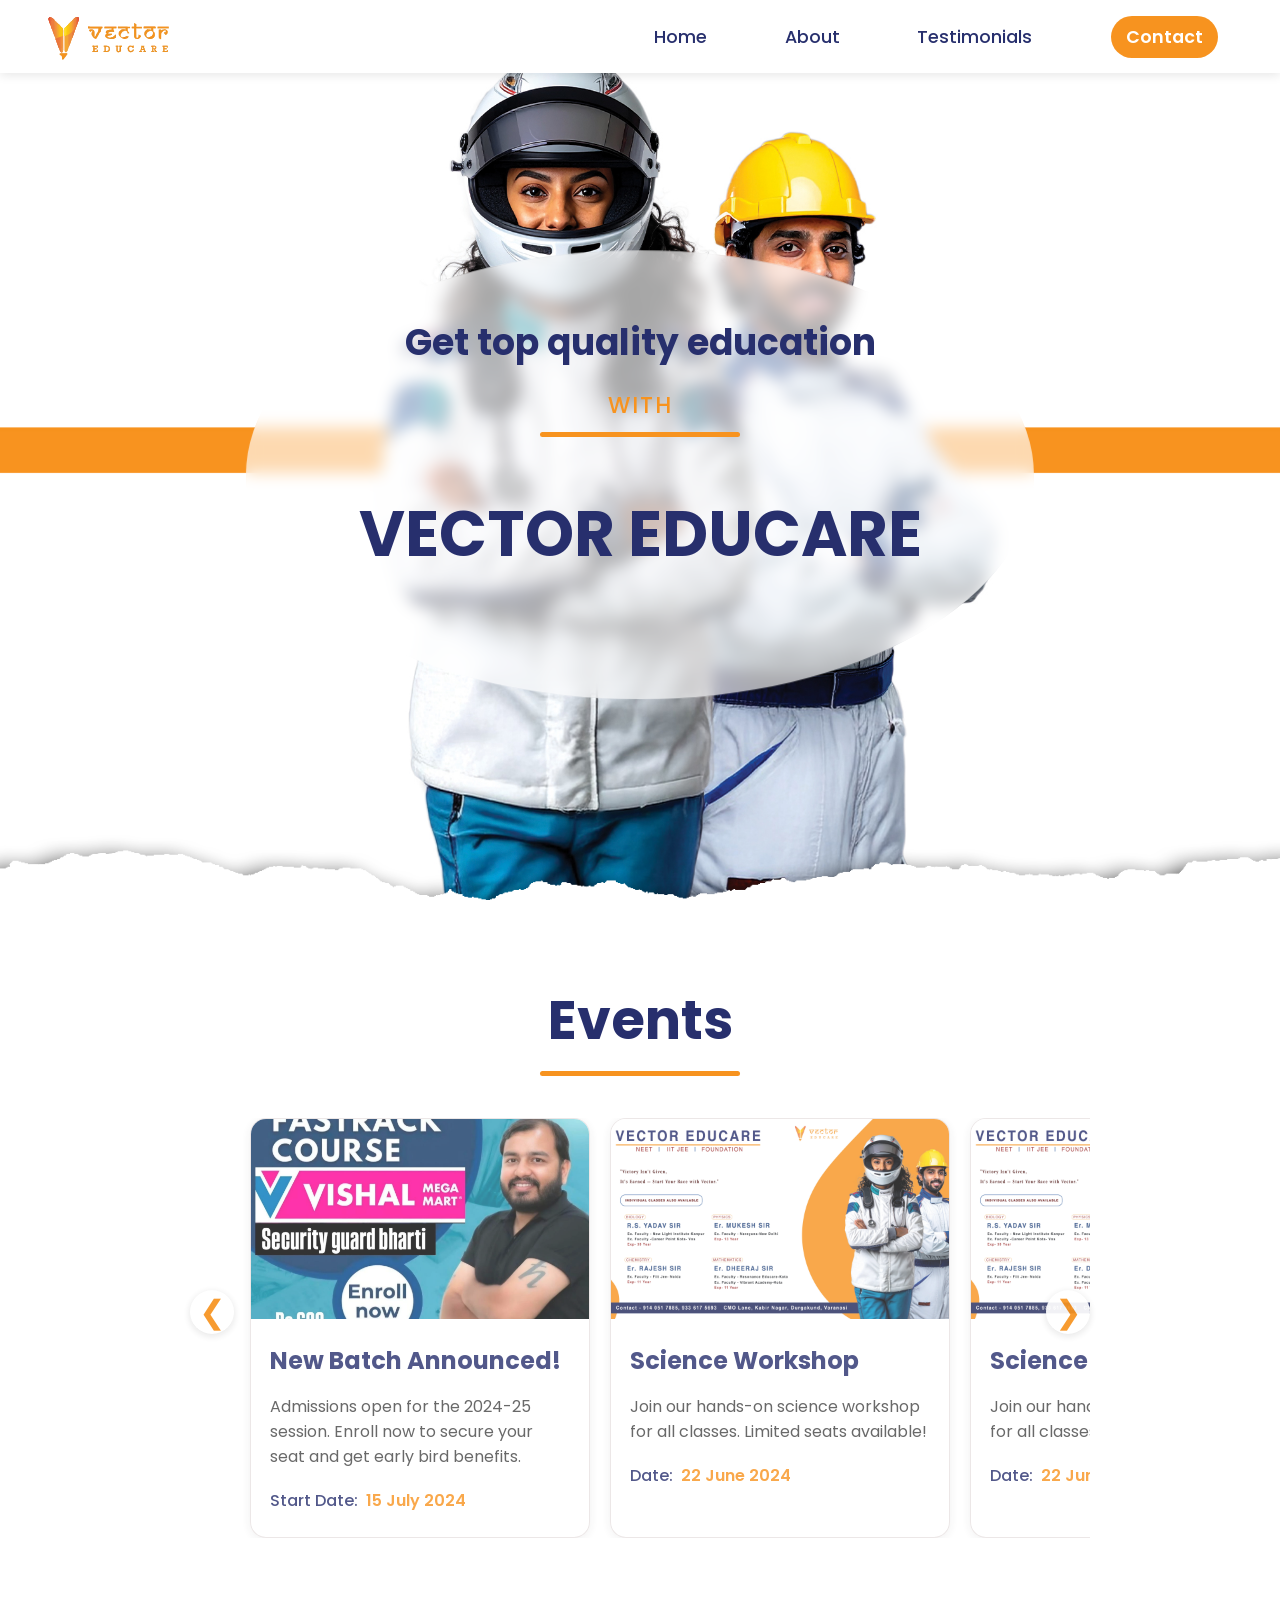
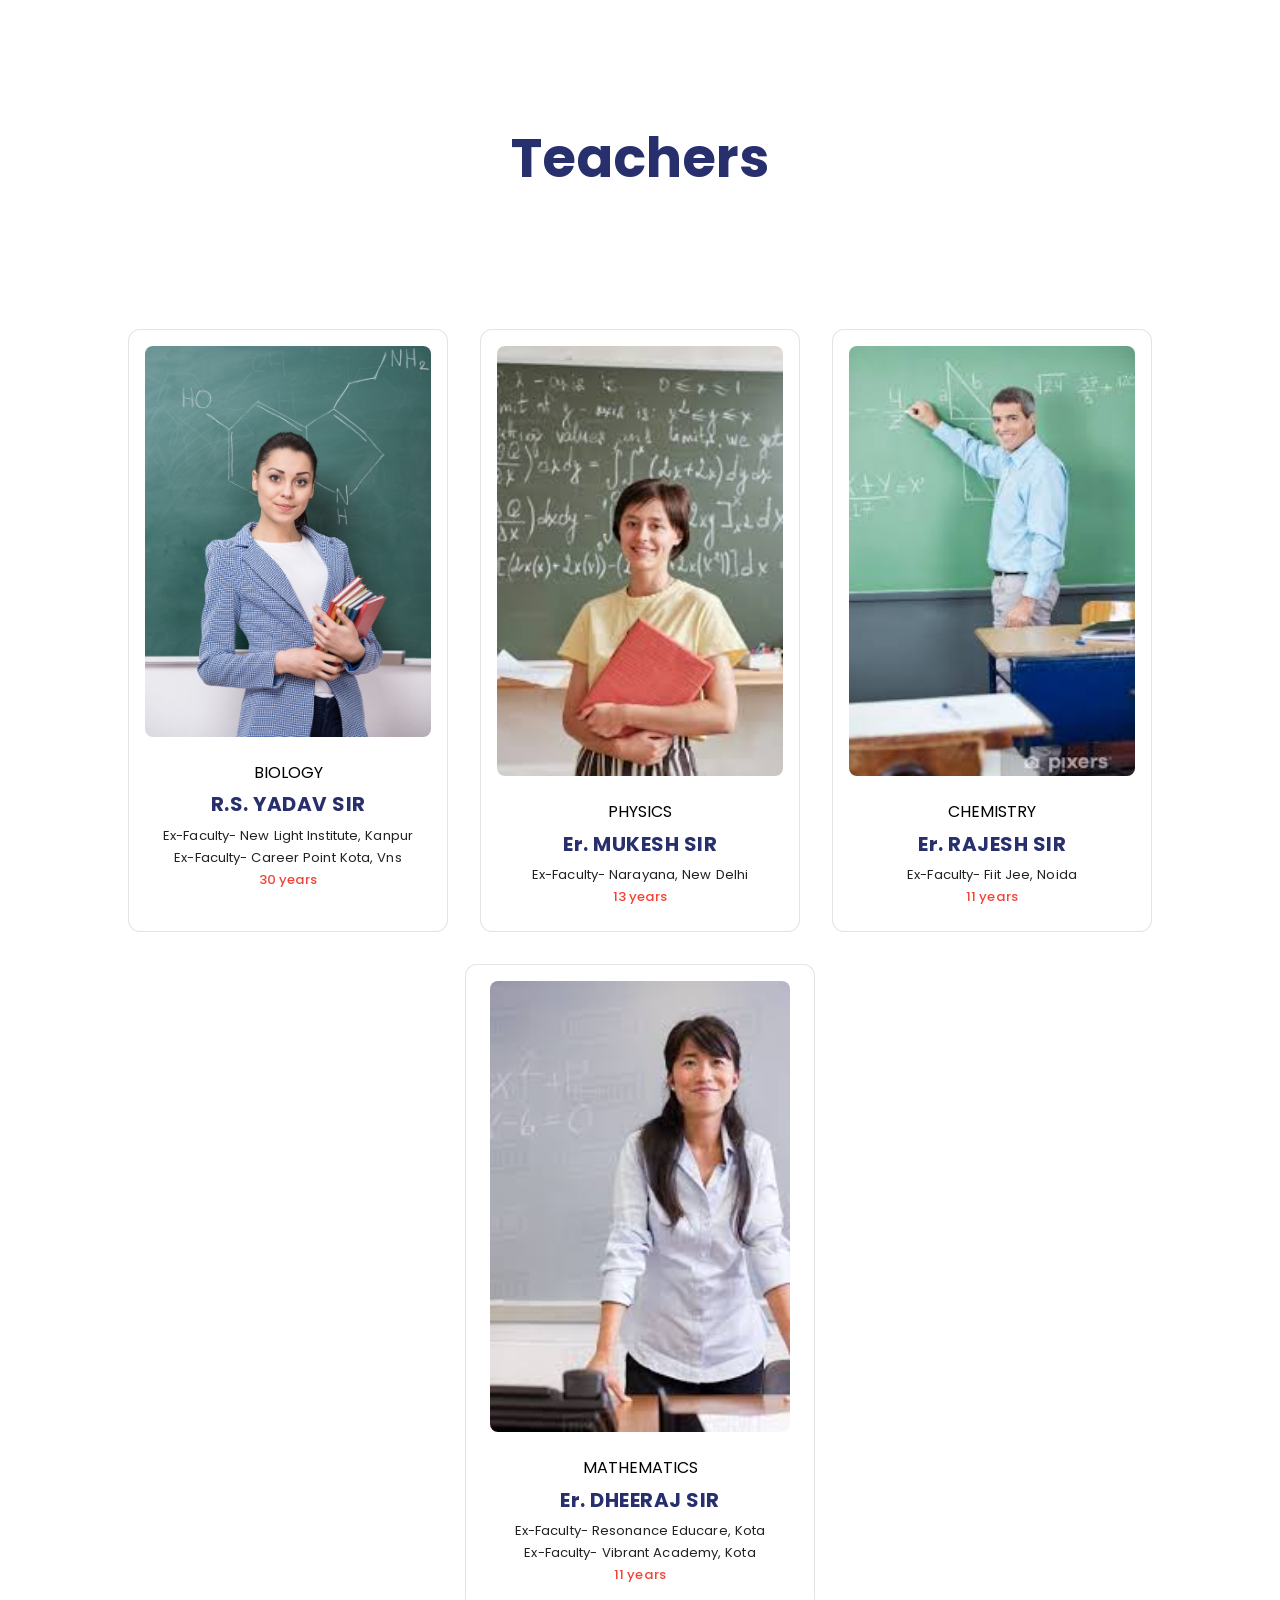
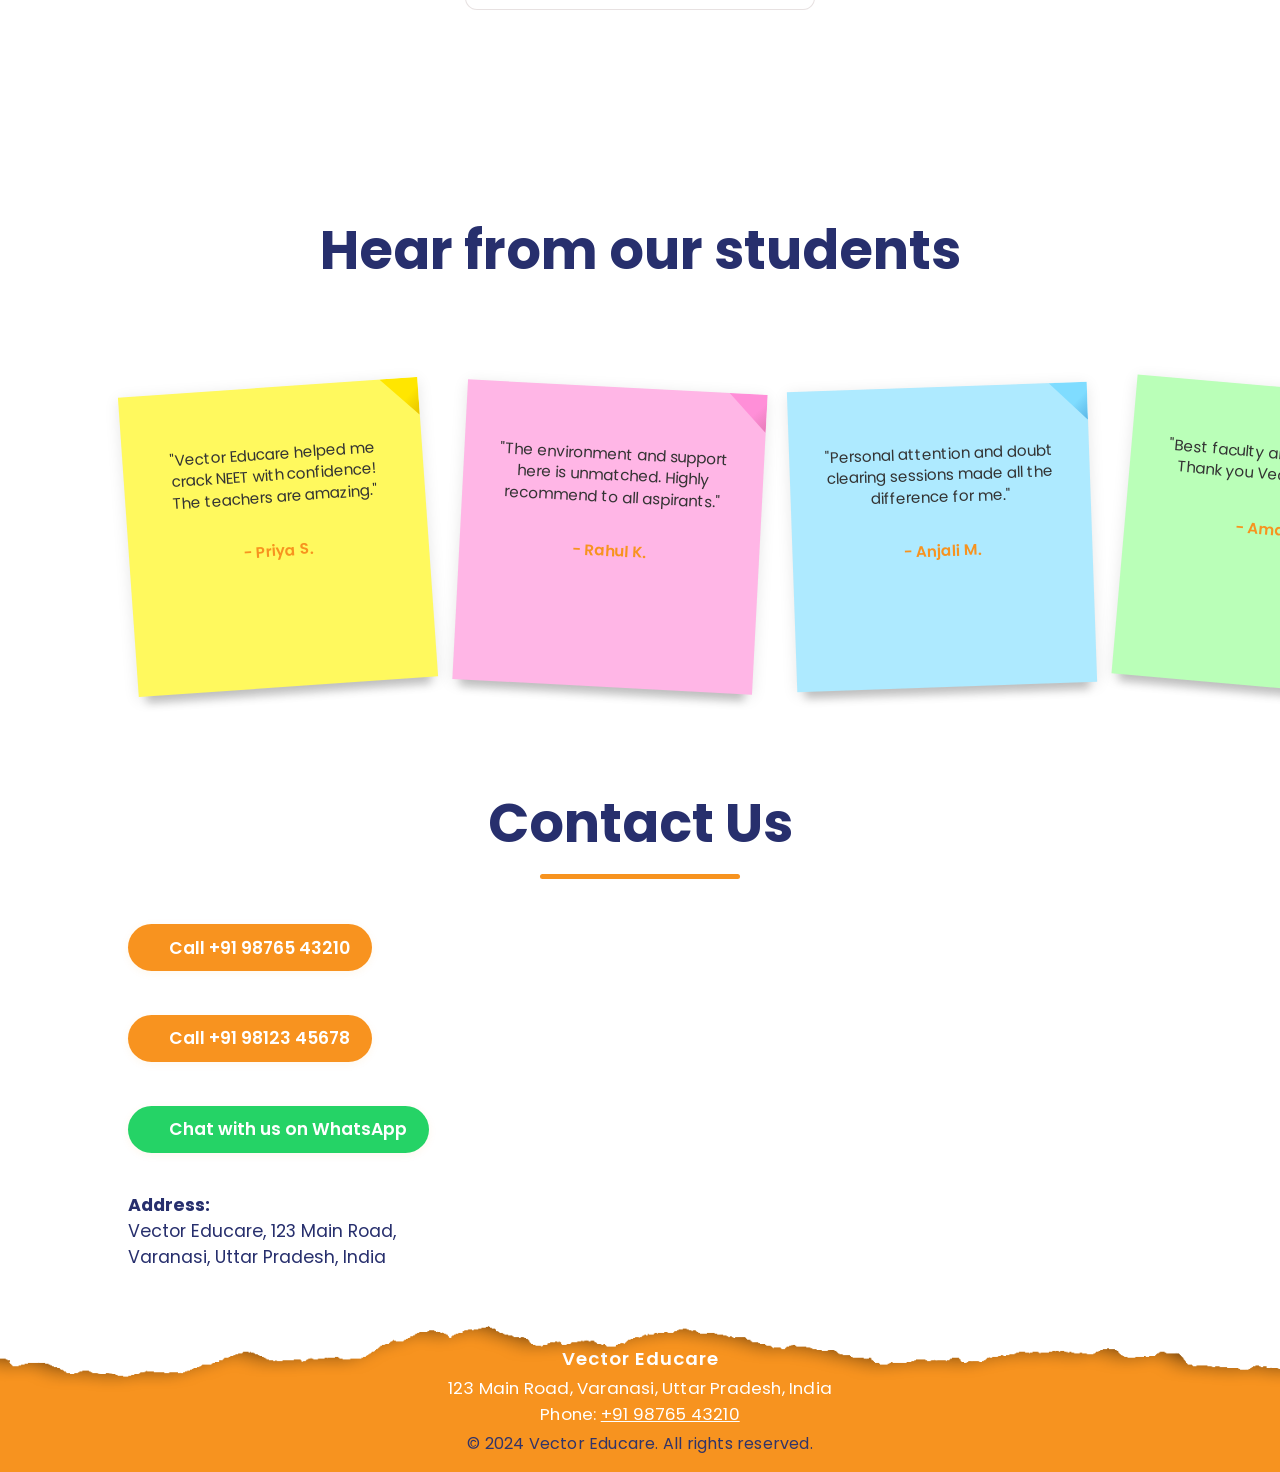
==== index.html @ d3696559 "fix: add more scrolling" ====
<!DOCTYPE html>
<html lang="en">
<head>
    <meta charset="UTF-8">
    <meta name="viewport" content="width=device-width, initial-scale=1.0">
    <title>Vector Educare</title>
    <link rel="stylesheet" href="./style.css">
    <link rel="preconnect" href="https://fonts.googleapis.com">
    <link rel="preconnect" href="https://fonts.gstatic.com" crossorigin>
    <link href="https://fonts.googleapis.com/css2?family=Poppins:ital,wght@0,100;0,200;0,300;0,400;0,500;0,600;0,700;0,800;0,900;1,100;1,200;1,300;1,400;1,500;1,600;1,700;1,800;1,900&display=swap" rel="stylesheet">
    <script src="https://kit.fontawesome.com/96ca097f35.js" crossorigin="anonymous"></script>
    <link rel="stylesheet" href="https://fonts.googleapis.com/css2?family=Material+Symbols+Outlined:opsz,wght,FILL,GRAD@20..48,100..700,0..1,-50..200&icon_names=arrow_forward" />

</head>
<body>
    <nav class="navbar">
        <img src="images/logo_trans.svg" alt="Logo" class="logo"/>
        <ul class="nav-links">
            <li ><a href="#">Home</a></li>
            <li><a href="#about">About</a></li>
            <li><a href="#testimonials">Testimonials</a></li>
            <li><a href="#contact" class="ctn">Contact</a></li>
        </ul>
        <div class="menu-btn"><i class="fa-solid fa-bars"></i></div> 
    </nav>


    <header>
        <!-- <div class="header-bg-shape"></div> -->
        <div class="header-content">
            <h2 class="header-animate header-animate-1">Get top quality education</h2>
            <div class="header-animate header-animate-2 header-with-text" style="opacity:0;">with</div>
            <div class="line line-animate header-animate-line"></div>
            <h1 class="header-animate header-animate-3">VECTOR EDUCARE</h1>
            <a href="#contact" class="ctn header-animate header-animate-4">Contact Us</a>
        </div>  
    </header>

    <!-- Events -->
    <section id="events" class="event-animate">
        <div class="title">
            <h1>Events</h1>
            <div class="line line-animate"></div>
        </div>
        <div class="events-horizontal-scroll">
            <button class="carousel-btn prev" aria-label="Previous Event">&#10094;</button>
            <div class="events-scroll-track" tabindex="0">
                <!-- Add as many .event-card as needed -->
                <div class="event-card">
                    <img src="images/event1.jpeg" alt="New Batch Event">
                    <div class="event-info">
                        <h2>New Batch Announced!</h2>
                        <p>Admissions open for the 2024-25 session. Enroll now to secure your seat and get early bird benefits.</p>
                        <div class="event-date">
                            <span class="event-date-label">Start Date:</span>
                            <span class="event-date-value">15 July 2024</span>
                        </div>
                    </div>
                </div>
                <div class="event-card">
                    <img src="images/background.jpg" alt="Workshop Event">
                    <div class="event-info">
                        <h2>Science Workshop</h2>
                        <p>Join our hands-on science workshop for all classes. Limited seats available!</p>
                        <div class="event-date">
                            <span class="event-date-label">Date:</span>
                            <span class="event-date-value">22 June 2024</span>
                        </div>
                    </div>
                </div>
                <div class="event-card">
                    <img src="images/background.jpg" alt="Workshop Event">
                    <div class="event-info">
                        <h2>Science Workshop</h2>
                        <p>Join our hands-on science workshop for all classes. Limited seats available!</p>
                        <div class="event-date">
                            <span class="event-date-label">Date:</span>
                            <span class="event-date-value">22 June 2024</span>
                        </div>
                    </div>
                </div>
                
                <!-- Add more event-card divs here as needed -->
            </div>
            <button class="carousel-btn next" aria-label="Next Event">&#10095;</button>
        </div>
    </section>

    <!-- Teachers -->
    <section id="about">
        <div class="title">
            <h1>Teachers</h1>
            <div class="line line-animate"></div>
        </div>
        <div class="teachers-wrapper">
            <div class="teachers-grid">
                <div class="teacher-card">
                    <img src="images/1.jpg" alt="Teacher 1">
                    <span class="teacher-subject">BIOLOGY</span>
                    <p>R.S. YADAV SIR</p>
                    <div class="teacher-details">
                        <span class="teacher-faculty">Ex-Faculty- New Light Institute, Kanpur</span>
                        <span class="teacher-faculty">Ex-Faculty- Career Point Kota, Vns</span>
                        <span class="teacher-exp">30 years</span>
                    </div>
                </div>
                <div class="teacher-card">
                    <img src="images/2.jpg" alt="Teacher 2">
                    <span class="teacher-subject">PHYSICS</span>
                    <p>Er. MUKESH SIR</p>
                    <div class="teacher-details">
                        <span class="teacher-faculty">Ex-Faculty- Narayana, New Delhi</span>
                        <span class="teacher-exp">13 years</span>
                    </div>
                </div>
                <div class="teacher-card">
                    <img src="images/3.jpg" alt="Teacher 3">
                    <span class="teacher-subject">CHEMISTRY</span>
                    <p>Er. RAJESH SIR</p>
                    <div class="teacher-details">
                        <span class="teacher-faculty">Ex-Faculty- Fiit Jee, Noida</span>
                        <span class="teacher-exp">11 years</span>
                    </div>
                </div>
                <div class="teacher-card">
                    <img src="images/4.jpg" alt="Teacher 4">
                    <span class="teacher-subject">MATHEMATICS</span>
                    <p>Er. DHEERAJ SIR</p>
                    <div class="teacher-details">
                        <span class="teacher-faculty">Ex-Faculty- Resonance Educare, Kota</span>
                        <span class="teacher-faculty">Ex-Faculty- Vibrant Academy, Kota</span>
                        <span class="teacher-exp">11 years</span>
                    </div>
                </div>
            </div>
        </div>
    </section>

    <!-- Testimonials -->
    <section id="testimonials">
        <div class="title">
            <h1>Hear from our students</h1>
            <div class="line line-animate"></div>
        </div>
        <div class="testimonials-grid">
            <div class="sticky-note sticky-yellow" style="transform: rotate(-4deg);">
                <div class="fold-corner"></div>
                <p>"Vector Educare helped me crack NEET with confidence! The teachers are amazing."</p>
                <span class="student-name">- Priya S.</span>
            </div>
            <div class="sticky-note sticky-pink" style="transform: rotate(3deg);">
                <div class="fold-corner"></div>
                <p>"The environment and support here is unmatched. Highly recommend to all aspirants."</p>
                <span class="student-name">- Rahul K.</span>
            </div>
            <div class="sticky-note sticky-blue" style="transform: rotate(-2deg);">
                <div class="fold-corner"></div>
                <p>"Personal attention and doubt clearing sessions made all the difference for me."</p>
                <span class="student-name">- Anjali M.</span>
            </div>
            <div class="sticky-note sticky-green" style="transform: rotate(5deg);">
                <div class="fold-corner"></div>
                <p>"Best faculty and best results. Thank you Vector Educare!"</p>
                <span class="student-name">- Aman T.</span>
            </div>
        </div>
    </section>

    <!-- Contact Section -->
    <section id="contact" style="margin-bottom: 0;">
        <div class="title">
            <h1>Contact Us</h1>
            <div class="line"></div>
        </div>
        <div class="contact-container">
            <div class="contact-info">
                <div class="contact-item">
                    <a href="tel:+919876543210" class="contact-phone-btn">
                        <i class="fa fa-phone"></i> Call +91 98765 43210
                    </a>
                </div>
                <div class="contact-item">
                    <a href="tel:+919812345678" class="contact-phone-btn">
                        <i class="fa fa-phone"></i> Call +91 98123 45678
                    </a>
                </div>
                <div class="contact-item">
                    <a href="whatsapp://send?phone=919876543210&text=Hello%20Vector%20Educare%2C%20I%20would%20like%20to%20know%20more%20about%20your%20courses." 
                       class="contact-whatsapp-btn"
                       target="_blank" rel="noopener">
                        <i class="fa fa-whatsapp"></i> Chat with us on WhatsApp
                    </a>
                </div>
                <div class="contact-item">
                    <strong>Address:</strong>
                    <div>Vector Educare, 123 Main Road, Varanasi, Uttar Pradesh, India</div>
                </div>
            </div>
            <div class="contact-map">
                <iframe
                    src="https://www.google.com/maps/embed?pb=!1m14!1m8!1m3!1d57720.14176564191!2d82.9976842!3d25.2871021!3m2!1i1024!2i768!4f13.1!3m3!1m2!1s0x398e313c8a8fd8c9%3A0x2dc0d53cc2713b1c!2sVector%20Educare%20IIT%20JEE%2FNEET%20Coaching%20Varanasi!5e0!3m2!1sen!2sin!4v1747992335409!5m2!1sen!2sin"
                    width="100%" height="340" style="border:0; border-radius:12px;" allowfullscreen="" loading="lazy" referrerpolicy="no-referrer-when-downgrade">
                </iframe>
            </div>
        </div>
    </section>

    <button id="scroll-down-btn" class="scroll-down-btn">
        <span class="arrow">&#8595;</span>
    </button>

    <footer class="footer">
        <div class="footer-inner">
            <div class="footer-title">Vector Educare</div>
            <div>
                123 Main Road, Varanasi, Uttar Pradesh, India<br>
                Phone: <a href="tel:+919876543210" style="color:#fff;text-decoration:underline;">+91 98765 43210</a>
            </div>
            <div class="footer-copy">
                &copy; 2024 Vector Educare. All rights reserved.
            </div>
        </div>
    </footer>

    <!-- Event Detail Modal -->
    <div id="event-modal" class="event-modal">
        <div class="event-modal-content">
            <button class="event-modal-close" aria-label="Close">&times;</button>
            <div class="event-modal-image-container">
                <img id="event-modal-image" src="" alt="Event Image" />
            </div>
            <div class="event-modal-info">
                <h2 id="event-modal-title"></h2>
                <p id="event-modal-desc"></p>
                <div class="event-date">
                    <span class="event-date-label" id="event-modal-date-label"></span>
                    <span class="event-date-value" id="event-modal-date-value"></span>
                </div>
            </div>
        </div>
    </div>

    <script>

        const menuBtn = document.querySelector('.menu-btn');
        const navlinks = document.querySelector('.nav-links');
        const logo = document.querySelector('.logo');
        const body = document.body;
        const navLinkElements = document.querySelectorAll('.nav-links a');

        // Add click handlers for all nav links
        navLinkElements.forEach(link => {
            link.addEventListener('click', () => {
                if (window.innerWidth <= 850) {  // Only on mobile view
                    navlinks.classList.remove('mobile-menu');
                    body.classList.remove('no-scroll');
                    logo.style.filter = 'none';
                }
            });
        });

        menuBtn.addEventListener('click', ()=> {
            navlinks.classList.toggle('mobile-menu');
            body.classList.toggle('no-scroll');
            if (navlinks.classList.contains('mobile-menu')) {
                logo.style.filter = 'brightness(0) saturate(100%) invert(100%)';
            } else {
                logo.style.filter = 'none';
            }
        })

        // Animation for Events section
        const eventSection = document.querySelector('.event-animate');
        const observer = new IntersectionObserver(
            (entries) => {
                entries.forEach(entry => {
                    if (entry.isIntersecting) {
                        eventSection.classList.add('show');
                    }
                });
            },
            { threshold: 0.2 }
        );
        if(eventSection) observer.observe(eventSection);

        // Header animation sequence with shape animation
        window.addEventListener('DOMContentLoaded', () => {
            const h2 = document.querySelector('.header-animate-1');
            const withText = document.querySelector('.header-animate-2');
            const line = document.querySelector('.header-animate-line');
            const h1 = document.querySelector('.header-animate-3');
            const btn = document.querySelector('.header-animate-4');
            const scrollBtn = document.getElementById('scroll-down-btn');
            const shape = document.querySelector('.header-bg-shape');

            setTimeout(() => {
                h2.classList.add('show');
            }, 400);  // Start text animation after circle begins

            // Animate shape after h2 appears
            setTimeout(() => {
                if (shape) shape.classList.add('animated');
            }, 400);
            setTimeout(() => {
                line.classList.add('show');
            }, 600);
            setTimeout(() => {
                withText.style.opacity = 1;
                withText.classList.add('show');
            }, 900);
            setTimeout(() => {
                h1.classList.add('show');
            }, 1500);
            setTimeout(() => {
                btn.classList.add('show');
            }, 2000);
            setTimeout(() => {
                if (scrollBtn) {
                    scrollBtn.classList.add('show');
                }
            }, 2700);
        });

        // Hide scroll button on manual scroll
        window.addEventListener('scroll', () => {
            const scrollBtn = document.getElementById('scroll-down-btn');
            if (scrollBtn && scrollBtn.classList.contains('show')) {
                // Hide if user scrolls more than 80px from top
                if (window.scrollY > 80) {
                    scrollBtn.classList.remove('show');
                    setTimeout(() => {
                        scrollBtn.style.display = 'none';
                    }, 500);
                }
            }
        });

        // Animate all .line-animate elements when they enter viewport (except header, which is handled above)
        const lines = document.querySelectorAll('.line-animate:not(.header-animate-line)');
        const lineObserver = new IntersectionObserver(
            (entries) => {
                entries.forEach(entry => {
                    if (entry.isIntersecting) {
                        entry.target.classList.add('show');
                    }
                });
            },
            { threshold: 0.3 }
        );
        lines.forEach(line => lineObserver.observe(line));

        // Scroll down button logic
        const scrollBtn = document.getElementById('scroll-down-btn');
        if (scrollBtn) {
            scrollBtn.addEventListener('click', function() {
                scrollBtn.classList.add('fade-out');
                setTimeout(() => {
                    // Scroll to the top of the Events section, minus a larger offset for spacing
                    const nextSection = document.querySelector('section');
                    if (nextSection) {
                        const y = nextSection.getBoundingClientRect().top + window.scrollY - 180; // was 100, now 180px offset
                        window.scrollTo({ top: y, behavior: 'smooth' });
                    }
                }, 150);
                setTimeout(() => {
                    scrollBtn.style.display = 'none';
                }, 700);
            });
        }

        // Mobile-friendly horizontal scrollable events carousel
        (function() {
            const track = document.querySelector('.events-scroll-track');
            const cards = Array.from(track.querySelectorAll('.event-card'));
            const prevBtn = document.querySelector('.carousel-btn.prev');
            const nextBtn = document.querySelector('.carousel-btn.next');
            let current = 0;

            function scrollToCard(idx) {
                if (!cards[idx]) return;
                cards[idx].scrollIntoView({ behavior: 'smooth', inline: 'center', block: 'nearest' });
            }

            function goto(idx) {
                current = Math.max(0, Math.min(cards.length - 1, idx));
                scrollToCard(current);
            }

            if (prevBtn && nextBtn && cards.length > 0) {
                prevBtn.addEventListener('click', () => goto(current - 1));
                nextBtn.addEventListener('click', () => goto(current + 1));
                // Touch/drag support (native scroll works on mobile)
                // Keyboard support
                track.addEventListener('keydown', e => {
                    if (e.key === 'ArrowLeft') goto(current - 1);
                    if (e.key === 'ArrowRight') goto(current + 1);
                });
            }

            // Update current index on manual scroll (for button sync)
            track.addEventListener('scroll', () => {
                let minDist = Infinity, idx = 0;
                cards.forEach((card, i) => {
                    const rect = card.getBoundingClientRect();
                    const center = rect.left + rect.width / 2;
                    const viewportCenter = window.innerWidth / 2;
                    const dist = Math.abs(center - viewportCenter);
                    if (dist < minDist) {
                        minDist = dist;
                        idx = i;
                    }
                });
                current = idx;
            });
        })();

        // Event Card Modal Popup with Image Zoom/Pan
        (function() {
            const modal = document.getElementById('event-modal');
            const modalImg = document.getElementById('event-modal-image');
            const modalTitle = document.getElementById('event-modal-title');
            const modalDesc = document.getElementById('event-modal-desc');
            const modalDateLabel = document.getElementById('event-modal-date-label');
            const modalDateValue = document.getElementById('event-modal-date-value');
            const closeBtn = document.querySelector('.event-modal-close');
            const cards = document.querySelectorAll('.event-card');

            // Open modal on card click
            cards.forEach(card => {
                card.addEventListener('click', function() {
                    const img = card.querySelector('img');
                    const title = card.querySelector('.event-info h2');
                    const desc = card.querySelector('.event-info p');
                    const dateLabel = card.querySelector('.event-date-label');
                    const dateValue = card.querySelector('.event-date-value');
                    modalImg.src = img.src;
                    modalImg.alt = img.alt;
                    modalTitle.textContent = title ? title.textContent : '';
                    modalDesc.textContent = desc ? desc.textContent : '';
                    modalDateLabel.textContent = dateLabel ? dateLabel.textContent : '';
                    modalDateValue.textContent = dateValue ? dateValue.textContent : '';
                    modal.classList.add('show');
                    document.body.classList.add('modal-open');
                    resetZoom();
                });
            });

            // Close modal
            function closeModal() {
                modal.classList.remove('show');
                document.body.classList.remove('modal-open');
            }
            closeBtn.addEventListener('click', closeModal);
            modal.addEventListener('click', e => {
                if (e.target === modal) closeModal();
            });
            document.addEventListener('keydown', e => {
                if (modal.classList.contains('show') && (e.key === 'Escape' || e.key === 'Esc')) closeModal();
            });

            // Image zoom/pan logic
            let scale = 1, originX = 0, originY = 0, startX = 0, startY = 0, isPanning = false;
            let pinchStartDist = null, pinchStartScale = 1, pinchStartOrigin = null;

            function getTouchDist(e) {
                const [t1, t2] = e.touches;
                const dx = t2.clientX - t1.clientX;
                const dy = t2.clientY - t1.clientY;
                return Math.sqrt(dx * dx + dy * dy);
            }
            function getTouchMid(e) {
                const [t1, t2] = e.touches;
                return {
                    x: (t1.clientX + t2.clientX) / 2,
                    y: (t1.clientY + t2.clientY) / 2
                };
            }

            function resetZoom() {
                scale = 1; originX = 0; originY = 0;
                modalImg.style.transform = '';
            }
            modalImg.addEventListener('wheel', function(e) {
                e.preventDefault();
                const delta = e.deltaY < 0 ? 0.15 : -0.15;
                scale = Math.min(Math.max(1, scale + delta), 4);
                modalImg.style.transform = `scale(${scale}) translate(${originX}px,${originY}px)`;
            }, { passive: false });

            modalImg.addEventListener('mousedown', function(e) {
                if (scale === 1) return;
                isPanning = true;
                startX = e.clientX - originX;
                startY = e.clientY - originY;
                modalImg.style.cursor = 'grabbing';
            });
            window.addEventListener('mousemove', function(e) {
                if (!isPanning) return;
                originX = e.clientX - startX;
                originY = e.clientY - startY;
                modalImg.style.transform = `scale(${scale}) translate(${originX}px,${originY}px)`;
            });
            window.addEventListener('mouseup', function() {
                isPanning = false;
                modalImg.style.cursor = '';
            });

            // Touch support for pan and pinch-zoom
            let lastTouch = null;
            modalImg.addEventListener('touchstart', function(e) {
                if (e.touches.length === 2) {
                    pinchStartDist = getTouchDist(e);
                    pinchStartScale = scale;
                    pinchStartOrigin = getTouchMid(e);
                } else if (e.touches.length === 1 && scale > 1) {
                    lastTouch = e.touches[0];
                }
            }, { passive: false });

            modalImg.addEventListener('touchmove', function(e) {
                if (e.touches.length === 2) {
                    e.preventDefault();
                    const dist = getTouchDist(e);
                    let newScale = Math.min(Math.max(1, pinchStartScale * (dist / pinchStartDist)), 4);
                    // Optional: zoom towards pinch center
                    scale = newScale;
                    modalImg.style.transform = `scale(${scale}) translate(${originX}px,${originY}px)`;
                } else if (e.touches.length === 1 && lastTouch && scale > 1) {
                    e.preventDefault();
                    const touch = e.touches[0];
                    originX += touch.clientX - lastTouch.clientX;
                    originY += touch.clientY - lastTouch.clientY;
                    modalImg.style.transform = `scale(${scale}) translate(${originX}px,${originY}px)`;
                    lastTouch = touch;
                }
            }, { passive: false });

            modalImg.addEventListener('touchend', function(e) {
                if (e.touches.length === 0) {
                    lastTouch = null;
                    pinchStartDist = null;
                    pinchStartOrigin = null;
                }
                // Double tap to reset zoom
                if (e.touches.length === 0 && e.changedTouches.length === 1) {
                    if (modalImg._lastTap && Date.now() - modalImg._lastTap < 350) {
                        resetZoom();
                    }
                    modalImg._lastTap = Date.now();
                }
            });

            // Double click/double tap to reset zoom
            modalImg.addEventListener('dblclick', resetZoom);
        })();

    </script>

    
</body>
</html>
---- style.css ----
*{
    margin: 0;
    padding: 0;
    box-sizing: border-box;
    font-family: Poppins;
    
}

header {
    width: 100vw;
    height: 100vh;
    position: relative;
    padding-top: 200px;
    display: flex;
    align-items: center;
    justify-content: center;
    overflow: hidden;
}

/* Background image container */
header::before {
    content: '';
    position: absolute;
    top: 0;
    left: 0;
    width: 100%;
    height: 100%;
    background-image: url('/images/bg-mid.jpg');
    background-position: bottom;
    background-size: cover;
    z-index: 0;
    /* Add orange hue overlay */
    /* box-shadow: inset 0 0 0 2000px rgba(247, 147, 31, 50%); */
}

/* Second background image that overlaps */
header::after {
    content: '';
    position: absolute;
    bottom: -1px; /* Ensure no gap */
    left: 0;
    width: 100%;
    height: 8vh; /* Adjust this value to control overlap height */
    background-image: url('/images/overlay-bottom.png');
    background-position: top;
    background-size: cover;
    z-index: 1;
}

.header-content {
    margin-bottom: 150px;
    color: #272f6d;
    text-align: center;
    position: relative;
    z-index: 2;
    /* Remove previous background styles */
    background: none;
    box-shadow: none;
    backdrop-filter: none;
}

/* Add animated circle behind header content */
.header-content::before {
    content: '';
    position: absolute;
    top: 50%;
    left: 50%;
    width: 0;
    height: 0;
    transform: translate(-50%, -50%);
    background: rgba(255, 255, 255, 0.65);
    border-radius: 50%;
    backdrop-filter: blur(8px);
    z-index: -1;
    animation: circleGrow 1.2s cubic-bezier(.4,0,.2,1) forwards;
    opacity: 0;
}

@keyframes circleGrow {
    0% {
        width: 0;
        height: 0;
        opacity: 0;
    }
    30% {
        opacity: 0.7;
    }
    100% {
        width: 140%;
        height: 140%;
        opacity: 1;
    }
}

.header-content h2 {
    font-size: 4vmin;
    font-family: Poppins;
}

.line {
    width: 200px;
    height: 5px;
    background: #f7931f;
    margin: 10px auto;
    border-radius: 5px;
}

.header-content h1 {
    font-size: 7vmin; /* Adjusted for better scaling */
    margin-top: 50px;
    margin-bottom: 30px;
    font-family: Poppins;
}

.ctn {
    padding: 8px 15px;
    background-color: #f7931f;
    color: white;
    border-radius: 50px;
    text-decoration: none;  /* Add this line */
}

/* .active {
    /* color: red; */
    /* text-decoration: underline; */
    /* font-weight: bold; 
} */

.navbar {
    position: fixed;
    top: 0;
    left: 0;
    display: flex;
    width: 100%;
    align-items: center;
    justify-content: space-between;
    padding: 0.1rem 2rem;  /* Reduced from 0.7rem */
    background-color: white;
    color: #272f6d;
    z-index: 1200;
    box-shadow: 0 2px 10px rgba(0,0,0,0.1);
}

.nav-links {
    list-style: none;
    padding: 0;
    margin: 0;
    display: flex !important;
    align-items: center;
}

.nav-links li {
    margin: 0 30px;

}
.logo {
  height: 70px;  /* Increased from 50px */
  width: auto;
  z-index: 1100;
  transition: filter 0.3s ease;
  margin-top: 0.2rem; /* Add slight top margin to adjust vertical position */
  margin-bottom: -0.2rem; /* Negative bottom margin to compensate */
}

/* Remove these rules as we're handling it in JS now */
/* .mobile-menu ~ .logo {
    filter: brightness(0) saturate(100%) invert(100%);
} */

.menu-btn {
    position: absolute;
    top: 50%;
    transform: translateY(-50%);
    right: 30px;
    width: 30px;
    cursor: pointer; 
    display: none;
    z-index: 1100;
    font-size: 24px;
    color: #f7931f;
    transition: color 0.3s ease;
}

.menu-btn.active,
.mobile-menu ~ .menu-btn {
    color: white;
}


/* mobile device */
@media only screen and (max-width:850px){
    .navbar{
        position: fixed;
        padding: 0.1rem 1rem;  /* Reduced horizontal padding */
        background: white;
        width: 100%;
        height: 65px;  /* Reduced height */
        display: flex;
        align-items: center;
        box-shadow: 0 2px 10px rgba(0,0,0,0.1);
    }
    
    .logo {
        position: absolute;
        left: 20px;  /* Reduced left padding */
        top: 50%;
        transform: translateY(-50%);
        height: 45px;  /* Smaller logo size for mobile */
    }
    
    .menu-btn {
        display: block;
        top: 50%;
        right: 20px;  /* Reduced right padding */
        transform: translateY(-50%);
    }
    
    .nav-links{
        flex-direction: column;
        width: 100%;
        height: 100vh;
        justify-content: center;
        background: #f8931f;
        margin-top: -100vh; /* Change from -1600px to -100vh */
        transition: all 0.5s ease;
        position: fixed; /* Add this */
        top: 0;
        left: 0;
        z-index: 1000; /* Add this */
        
    }
    .mobile-menu {
        margin-top: 0; /* Remove px unit */
    }
    .nav-links li {
        margin: 15px auto; /* Reduce margin between items */
        font-size: 1.2rem; /* Add font size for better visibility */
    }
}


/* Event section */
section {
    width: 80%;
    margin: 80px auto;
    scroll-snap-align: start;
}

.title {
    text-align: center;
    font-size: 4vmin;
    color: #272f6d;
}

.teachers-wrapper {
    width: 100vw;
    margin-left: calc(-50vw + 50%);
    background-image: url('/images/bg-image.jpg');
    background-size: cover;
    background-position: center;
    background-attachment: fixed;
    padding: 40px 10%;
    position: relative;
}

.teachers-grid {
    display: flex;
    flex-wrap: wrap;
    justify-content: center;
    gap: 2rem;
    margin: 0 auto;
    max-width: 1400px;
    position: relative;
    z-index: 2;
    background: transparent;
}

.teacher-card {
    flex: 1 1 260px;
    max-width: 350px;
    min-width: 220px;
    margin: 0;
    background: rgba(255, 255, 255, 0.8);
    backdrop-filter: blur(8px);
    border: 1px solid rgba(175, 157, 157, 0.3);
    padding: 1rem;
    text-align: center;
    width: 100%;
    transition: box-shadow 0.3s, filter 0.3s, border 0.3s;
    border-radius: 12px;
    
    /* border: 2px solid transparent; */
}

.teacher-card:hover {
    background: rgba(255, 255, 255, 0.95);
    box-shadow: 0 4px 20px rgba(0,0,0,0.12);
    /* border: 2px solid #f7931f; */
    /* No hue or overlay */
}

.teacher-card img {
    width: 100%;
    max-width: 300px; /* increased from 180px */
    height: auto;
    border-radius: 8px;
    margin-bottom: 1rem;
}

.teacher-card p {
    color: #272f6d;
    font-weight: 700;
    font-size: 1.25rem;
    margin-bottom: 0.4rem;
    margin-top: 0.3rem;
    letter-spacing: 0.5px;
}

.teacher-details {
    display: flex;
    flex-direction: column;
    align-items: center;
    gap: 2px;
    margin-bottom: 0.5rem;
}

.teacher-faculty {
    color: #222;
    font-size: 0.82rem;
    font-weight: 400;
    letter-spacing: 0.1px;
    margin-bottom: 0;
}

.teacher-exp {
    color: #f44336;
    font-size: 0.82rem;
    font-weight: 500;
    letter-spacing: 0.1px;
    margin-bottom: 0;
}

@media (max-width: 700px) {
    .teacher-subject {
        font-size: 0.75rem;
        padding: 2px 12px;
    }
    .teacher-card p {
        font-size: 1.05rem;
    }
    .teacher-faculty,
    .teacher-exp {
        font-size: 0.72rem;
    }
}

@media (max-width: 400px) {
    .teacher-subject {
        font-size: 0.7rem;
        padding: 2px 8px;
    }
    .teacher-card p {
        font-size: 0.95rem;
    }
    .teacher-faculty,
    .teacher-exp {
        font-size: 0.65rem;
    }
}

/* Show 2 columns on medium screens */
@media (min-width: 600px) {
    .teachers-grid {
        grid-template-columns: repeat(2, 1fr);
    }
}

/* Show 4 columns on large screens */
@media (min-width: 1000px) {
    .teachers-grid {
        grid-template-columns: repeat(4, 1fr);
    }
}

/* Events Section */
.events-grid {
    display: flex;
    flex-wrap: wrap;
    gap: 2rem;
    justify-content: center;
    align-items: flex-start;
    width: 100%;
}

.event-card {
    background: rgba(255, 255, 255, 0.95);
    backdrop-filter: blur(8px);
    border-radius: 16px;
    box-shadow: 0 2px 12px rgba(0,0,0,0.08);
    overflow: hidden;
    max-width: 400px;
    width: 100%;
    display: flex;
    flex-direction: column;
    transition: box-shadow 0.3s, transform 0.3s, border 0.3s;
    border: 1px solid rgba(175, 157, 157, 0.3); /* Match teacher card border */
}

.event-card:hover {
    box-shadow: 0 4px 20px rgba(0,0,0,0.12);
    /* transform: translateY(-6px) scale(1.02); */
}

.event-card img {
    width: 100%;
    height: 200px;
    object-fit: cover;
    display: block;
}

.event-info {
    padding: 1.5rem 1.2rem 1.2rem 1.2rem;
    display: flex;
    flex-direction: column;
    gap: 0.7rem;
}

.event-info h2 {
    color: #272f6d;
    font-size: 1.5rem;
    margin-bottom: 0.3rem;
}

.event-info p {
    color: #444;
    font-size: 1rem;
    margin-bottom: 0.5rem;
}

.event-date {
    display: flex;
    align-items: center;
    gap: 0.5rem;
    font-size: 1rem;
    color: #f8931f;
    font-weight: 600;
}

.event-date-label {
    color: #272f6d;
    font-weight: 500;
}

.event-animate {
    opacity: 0;
    transform: translateY(60px);
    transition: opacity 0.7s cubic-bezier(.4,0,.2,1), transform 0.7s cubic-bezier(.4,0,.2,1);
}

.event-animate.show {
    opacity: 1;
    transform: translateY(0);
}

.header-animate {
    opacity: 0;
    transform: translateY(40px);
    transition: opacity 0.7s cubic-bezier(.4,0,.2,1), transform 0.7s cubic-bezier(.4,0,.2,1); /* header animation speed */
}

.header-animate.show {
    opacity: 1;
    transform: translateY(0);
}

.header-animate-1 {
    opacity: 0;
    transform: translateY(40px) scale(0.95);
    transition: opacity 0.7s cubic-bezier(.4,0,.2,1), transform 0.7s cubic-bezier(.4,0,.2,1); /* header animation speed */
}

.header-animate-1.show {
    opacity: 1;
    transform: translateY(0) scale(1);
}

.header-animate-3 {
    opacity: 0;
    transform: translateY(-40px) scale(0.95); /* animate from above */
    transition: opacity 0.7s cubic-bezier(.4,0,.2,1), transform 0.7s cubic-bezier(.4,0,.2,1); /* header animation speed */
}

.header-animate-3.show {
    opacity: 1;
    transform: translateY(0) scale(1);
}

.header-with-text {
    font-size: 2.5vmin;
    color: #f7931f;
    margin: 18px 0 0 0;
    font-weight: 500;
    letter-spacing: 2px;
    transition: opacity 0.7s cubic-bezier(.4,0,.2,1);
    text-transform: uppercase;
    text-align: center;
}

/* Animated line (dot to line) */
.line-animate {
    width: 10px;
    height: 10px;
    background: #f7931f;
    margin: 10px auto;
    border-radius: 50%;
    opacity: 0;
    transition:
        width 0.7s cubic-bezier(.4,0,.2,1),
        height 0.7s cubic-bezier(.4,0,.2,1),
        border-radius 0.7s cubic-bezier(.4,0,.2,1),
        opacity 0.3s;
}

.line-animate.show {
    width: 200px;
    height: 5px;
    border-radius: 5px;
    opacity: 1;
}

.scroll-down-btn {
    position: fixed;
    left: 50%;
    bottom: 64px; /* was 48px, now a bit higher for more scroll */
    transform: translateX(-50%);
    background: #fff;
    border: none;
    outline: none;
    border-radius: 50%;
    box-shadow: 0 4px 24px 0 #f8931f80;
    width: 60px;
    height: 60px;
    cursor: pointer;
    z-index: 900; /* Changed from 1200 to be below nav menu */
    display: flex;
    align-items: center;
    justify-content: center;
    transition: box-shadow 0.3s, background 0.3s, opacity 0.5s;
    opacity: 1;
    animation: bounce 1.5s infinite;
    /* For intro animation */
    width: 16px;
    height: 16px;
    opacity: 0;
    pointer-events: none;
    background: #f8931f;
    box-shadow: 0 2px 8px 0 #f8931f40;
    transition:
        width 0.5s cubic-bezier(.4,0,.2,1),
        height 0.5s cubic-bezier(.4,0,.2,1),
        background 0.3s,
        box-shadow 0.3s,
        opacity 0.5s;
}

.scroll-down-btn.show {
    width: 60px;
    height: 60px;
    opacity: 1;
    pointer-events: auto;
    background: #fff;
    box-shadow: 0 4px 24px 0 #f8931f80;
}

.scroll-down-btn .arrow {
    font-size: 2rem;
    color: #f7931f;
    transition: transform 0.2s, opacity 0.3s;
    opacity: 0;
}

.scroll-down-btn.show .arrow {
    opacity: 1;
}

.scroll-down-btn:hover {
    background: #f8931f;
    box-shadow: 0 8px 32px 0 #f8931f;
}

.scroll-down-btn:hover .arrow {
    color: #fff;
    transform: translateY(4px) scale(1.2);
}

@keyframes bounce {
    0%, 100% { transform: translateX(-50%) translateY(0); }
    50% { transform: translateX(-50%) translateY(-12px); }
}

.scroll-down-btn.fade-out {
    opacity: 0;
    pointer-events: none;
    transition: opacity 0.5s;
}

@media (max-width: 700px) {
    .events-grid {
        flex-direction: column;
        gap: 1.5rem;
        align-items: center; /* ensure cards are centered on small screens */
    }
    .event-card img {
        height: 160px;
    }
}

/* Horizontal Events Carousel - Mobile Friendly */
.events-horizontal-scroll {
    position: relative;
    width: 100%;
    max-width: 900px;
    margin: 0 auto 40px auto;
    display: flex;
    align-items: center;
    justify-content: center;
    min-height: 420px;
    padding-top: 32px; /* Add space between title and cards */
}

.events-scroll-track {
    display: flex;
    gap: 20px;
    align-items: stretch;
    overflow-x: auto;
    overflow-y: visible;
    scroll-behavior: smooth;
    width: 100%;
    padding: 0 60px;
    scrollbar-width: none;
    -ms-overflow-style: none;
}
.events-scroll-track::-webkit-scrollbar {
    display: none;
}

.events-scroll-track .event-card {
    flex: 0 0 340px;
    max-width: 340px;
    min-width: 260px;
    height: 420px;
    opacity: 0.8;
    transition: 
        box-shadow 0.3s, 
        opacity 0.3s, 
        transform 0.4s cubic-bezier(.4,0,.2,1);
    box-shadow: 0 2px 12px rgba(0,0,0,0.08);
    background: rgba(255,255,255,0.95);
    border-radius: 16px;
    overflow: hidden;
    display: flex;
    flex-direction: column;
    position: relative;
    z-index: 1;
    pointer-events: auto;
    border: 1px solid rgba(175, 157, 157, 0.3); /* Match teacher card border */
}
.events-scroll-track .event-card:active,
.events-scroll-track .event-card:focus {
    opacity: 1;
    box-shadow: 0 8px 32px rgba(0,0,0,0.16);
    transform: scale(1.04);
}

.carousel-btn {
    position: absolute;
    top: 50%;
    transform: translateY(-50%);
    background: #fff;
    border: none;
    border-radius: 50%;
    width: 44px;
    height: 44px;
    box-shadow: 0 2px 8px rgba(0,0,0,0.12);
    color: #f7931f;
    font-size: 2rem;
    z-index: 1201;
    cursor: pointer;
    opacity: 0.92;
    transition: background 0.2s, color 0.2s, opacity 0.2s;
    display: flex;
    align-items: center;
    justify-content: center;
    user-select: none;
}
.carousel-btn.prev { left: 0; }
.carousel-btn.next { right: 0; }
.carousel-btn:hover, .carousel-btn:focus {
    background: #f7931f;
    color: #fff;
    opacity: 1;
}

@media (max-width: 900px) {
    .events-horizontal-scroll {
        max-width: 100vw;
        width: 100vw;
        min-height: 320px;
        padding-top: 24px;
        overflow-y: visible;
        left: 50%;
        right: 50%;
        transform: translateX(-50%);
        box-sizing: border-box;
    }
    .events-scroll-track {
        padding: 0;
        gap: 12px;
        overflow-y: hidden;
        width: 85vw; /* Match card width */
        max-width: 85vw;
        margin: 0 auto;
    }
    .events-scroll-track .event-card {
        min-width: 85vw;
        max-width: 85vw;
        height: 320px;
    }
}

/* Testimonials Section */
.testimonials-grid {
    display: grid;
    grid-template-columns: repeat(4, 1fr);
    gap: 2rem;
    justify-items: center;
    margin: 60px auto 0 auto;
    width: 100%;
    max-width: 1200px;
}

.sticky-note {
    position: relative;
    width: 300px;  /* increased from 250px */
    height: 300px; /* increased from 250px */
    min-width: 0;
    max-width: 90vw;
    min-height: unset;
    margin: 1rem auto;
    padding: 1.8rem; /* Increased padding */
    font-size: 1rem;
    font-family: 'Poppins', sans-serif;
    color: #333;
    margin-bottom: 1rem;
    transition: box-shadow 0.2s, transform 0.2s;
    z-index: 1;
    overflow: visible;
    display: flex;
    flex-direction: column;
    justify-content: flex-start; /* Change from flex-end to flex-start */
    padding-top: 3rem; /* Add top padding to move content down from fold corner */
    text-align: center; /* center all text */
    box-shadow: 
        0 3px 15px rgba(0,0,0,0.1),  /* existing shadow */
        0 15px 8px -8px rgba(0, 0, 0, 0.2); /* new bottom shadow */
}

.sticky-note:hover {
    transform: translateY(-2px);
    box-shadow: 
        0 3px 15px rgba(0,0,0,0.1),
        0 18px 10px -8px rgba(0, 0, 0, 0.15); /* larger shadow on hover */
    transition: all 0.3s ease;
}

.sticky-note p {
    margin: 0 0 1rem 0; /* Reduce bottom margin */
    font-size: 0.95rem; /* Slightly smaller font */
    line-height: 1.4;
    color: #333;
    text-align: center;
    padding: 0.5rem 0.2rem; /* even padding around text */
}

.student-name {
    font-size: 0.9rem;
    color: black;
    font-weight: 600;
    margin-top: 0.3rem; /* Reduce top margin */
    text-align: center;
    display: block;
}

.sticky-yellow { background: #fff95e; }
.sticky-pink   { background: #ffb6e6; }
.sticky-blue   { background: #aeeaff; }
.sticky-green  { background: #baffb8; }

.sticky-note .fold-corner {
    position: absolute;
    top: 0;
    right: 0;
    width: 38px;
    height: 38px;
    /* Give the fold a color matching the note, but slightly darker */
    background: linear-gradient(135deg, #ffe600 60%, #e6c200 100%);
    border-bottom-left-radius: 0;
    box-shadow: -2px 2px 6px #0001;
    z-index: 2;
    clip-path: polygon(100% 0, 0 0, 100% 100%);
}

.sticky-pink .fold-corner {
    background: linear-gradient(135deg, #ff8fd8 60%, #e67cb8 100%);
}
.sticky-blue .fold-corner {
    background: linear-gradient(135deg, #7fdcff 60%, #5bb6e6 100%);
}
.sticky-green .fold-corner {
    background: linear-gradient(135deg, #7fff7a 60%, #5be65b 100%);
}

/* Responsive: 2 columns on tablets, 1 on mobile */
@media (max-width: 1000px) {
    .testimonials-grid {
        grid-template-columns: repeat(2, 1fr);
        gap: 1.5rem;
    }
}
@media (max-width: 600px) {
    .testimonials-grid {
        grid-template-columns: 1fr;
        gap: 1.2rem;
    }
    .sticky-note {
        width: 260px;  /* increased from 220px */
        height: 260px; /* increased from 220px */
        max-width: 85vw;
        max-height: 85vw;  /* Make sure it stays square on very small screens */
        padding: 1.5rem;
    }
    .sticky-note p {
        font-size: 0.85rem;
        line-height: 1.3;
    }
}

/* --- Sticky Notes Section - SVG Modern Style --- */
.sticky-container {
  max-width: 230px;
  position: relative;
  margin: 0 auto;
  display: flex;
  flex-direction: column;
  align-items: center;
}

.sticky-outer {
  display: flex;
  padding-top: 92.6%;
  position: relative;
  width: 100%;
}

.sticky {
  position: absolute;
  top: 0;
  left: 0;
  right: 0;
  bottom: 0;
}

/* Shadow behind the sticky note */
.sticky:before {
  box-shadow: -2px 2px 15px 0 rgba(0, 0, 0, 0.18);
  background-color: rgba(0, 0, 0, 0.10);
  content: '';
  width: 90%;
  left: 5px;
  height: 83%;
  position: absolute;
  top: 30%;
  border-radius: 8px;
}

/* The sticky note itself */
.sticky-content {
  background: linear-gradient(
    180deg,
    #fff95e 0%,
    #fff95e 12%,
    #ffe066 75%,
    #fff7b2 100%
  );
  width: 100%;
  height: 100%;
  display: flex;
  flex-direction: column;
  justify-content: center;
  align-items: center;
  font-family: 'Kalam', cursive, 'Poppins', sans-serif;
  font-size: 1rem;
  color: #222;
  clip-path: url(#stickyClip);
  padding: 1.1rem 1rem;
  text-align: center;
  box-sizing: border-box;
  position: relative;
  z-index: 1;
}

.sticky-yellow .sticky-content {
  background: linear-gradient(
    180deg,
    #fff95e 0%,
    #fff95e 12%,
    #ffe066 75%,
    #fff7b2 100%
  );
}
.sticky-pink .sticky-content {
  background: linear-gradient(
    180deg,
    #ffb6e6 0%,
    #ffb6e6 12%,
    #ff8fd8 75%,
    #ffe0f5 100%
  );
}
.sticky-blue .sticky-content {
  background: linear-gradient(
    180deg,
    #aeeaff 0%,
    #aeeaff 12%,
    #7fdcff 75%,
    #e6f7ff 100%
  );
}
.sticky-green .sticky-content {
  background: linear-gradient(
    180deg,
    #baffb8 0%,
    #baffb8 12%,
    #7fff7a 75%,
    #eaffea 100%
  );
}

.sticky-content p {
  margin: 0 0 1.1rem 0;
  font-size: 1.05rem;
  font-style: italic;
  line-height: 1.5;
  color: #222;
  text-align: center;
  padding: 0.5rem 0.2rem;
}

.student-name {
  font-size: 0.95rem;
  color: #f7931f;
  font-weight: 600;
  margin-top: 0.5rem;
  text-align: center;
  display: block;
}

@media screen and (min-width: 640px) {
  .sticky:before {
    height: 79%;
    width: 90%;
  }
  .sticky-content {
    font-size: 1.15rem;
  }
}

@media screen and (min-width: 768px) {
  .sticky:before {
    height: 75%;
    width: 90%;
  }
  .sticky-content {
    font-size: 1.25rem;
  }
}

@media screen and (min-width: 1024px) {
  .sticky:before {
    height: 73%;
    width: 90%;
  }
  .sticky-content {
    font-size: 1.35rem;
  }
}

/* Remove patterned backgrounds */
body {
    background-color: #fff;
}

#events, #about, #testimonials {
    position: relative;
    background: none;
}

/* Add no-scroll class */
body.no-scroll {
    overflow: hidden;
    position: fixed;
    width: 100%;
}

/* Contact Section */
.contact-container {
    display: grid;
    grid-template-columns: 1fr 2fr;
    gap: 2.5rem;
    margin: 40px auto 0 auto;
    max-width: 1100px;
    width: 100%;
    align-items: start;
}

.contact-info {
    flex: 1 1 320px;
    min-width: 220px;
    max-width: 340px;
    display: flex;
    flex-direction: column;
    gap: 1.2rem;
    font-size: 1.1rem;
    color: #272f6d;
    margin-bottom: 0; /* Remove bottom margin */
    padding: 0;
}

.contact-item {
    margin-bottom: 0.7rem;
}

.contact-link {
    color: #f8931f;
    text-decoration: none;
    font-weight: 600;
    font-size: 1.1rem;
    transition: color 0.2s;
}
.contact-link:hover {
    color: #272f6d;
    text-decoration: underline;
}

.contact-phone-btn,
.contact-whatsapp-btn {
    display: inline-flex;
    align-items: center;
    gap: 0.5em;
    background: #f8931f;
    color: #fff;
    font-weight: 600;
    font-size: 1.08rem;
    border: none;
    border-radius: 30px;
    padding: 0.6em 1.3em;
    margin-top: 0.3em;
    margin-bottom: 0.5em;
    text-decoration: none;
    transition: background 0.2s, color 0.2s, box-shadow 0.2s;
    box-shadow: 0 2px 8px rgba(248,147,31,0.08);
    cursor: pointer;
}
.contact-phone-btn:hover, .contact-phone-btn:focus,
.contact-whatsapp-btn:hover, .contact-whatsapp-btn:focus {
    background: #272f6d;
    color: #fff;
    text-decoration: none;
}
.contact-whatsapp-btn {
    background: #25D366 !important;
    color: #fff !important;
}
.contact-whatsapp-btn:hover, .contact-whatsapp-btn:focus {
    background: #128C7E !important;
    color: #fff !important;
}

.contact-phone-btn i,
.contact-whatsapp-btn i {
    font-size: 1.15em;
    margin-right: 0.5em;
}

.contact-map {
    width: 100%;
    margin: 0;
    padding: 0;
    align-self: stretch;
    display: flex;
    flex-direction: column;
    justify-content: flex-end;
}

.contact-map iframe {
    width: 100%;
    height: 340px;
    border-radius: 12px;
    border: 0;
    display: block;
    padding: 0;
    margin: 0;
}

/* Remove space below map on mobile */
@media (max-width: 900px) {
    .contact-container {
        grid-template-columns: 1fr;
        gap: 1.2rem;
        margin-bottom: 0;
    }
    .contact-info {
        align-items: center;
        text-align: center;
        max-width: 100%;
        margin-bottom: 0;
        padding-bottom: 0;
    }
    .contact-map {
        margin: 0;
        padding: 0;
    }
    .contact-map iframe {
        margin-bottom: 0;
    }
    #contact {
        margin-bottom: 0 !important;
        padding-bottom: 0 !important;
    }
}

/* Reduce space between address and map on all screens */
.contact-info {
    /* ...existing code... */
    margin-bottom: 0.3rem;
}

/* Footer styles */
.footer {
    background: #f7931f;
    color: #fff;
    text-align: center;
    padding: 1.2rem 0 1rem 0;
    font-size: 1.05rem;
    margin-top: 40px;
    letter-spacing: 0.2px;
    position: relative; /* Add this for positioning the pseudo-element */
}

.footer::before {
    content: '';
    position: absolute;
    top: 0vh; /* Adjust to match the overlay height */
    left: 0;
    width: 100%;
    height: 8vh; /* Same as header overlay height */
    background-image: url('/images/overlay-top.png'); /* Use your transition image */
    background-position: bottom;
    background-size: cover;
    z-index: 2;
    pointer-events: none;
}

.footer .footer-inner {
    max-width: 900px;
    margin: 0 auto;
    padding: 0 1rem;
}

.footer .footer-title {
    font-weight: 600;
    font-size: 1.15rem;
    color: #fff;
    margin-bottom: 0.2em;
    letter-spacing: 1px;
}

.footer .footer-copy {
    color: #272f6d;
    font-size: 1rem;
    margin-top: 0.2em;
    opacity: 0.95;
}

.nav-links a {
    color: #272f6d;
    font-weight: 500;
    font-size: 1.1rem;
    text-decoration: none;
    padding: 0.2em 0.5em;
    transition: color 0.2s;
    display: inline-block;
}
.nav-links a:hover,
.nav-links .active a,
.nav-links a.ctn {
    color: #f7931f;
    /* text-decoration: underline; */
}
.nav-links .ctn {
    background: #f7931f;
    color: #fff !important;
    border-radius: 50px;
    padding: 8px 15px;
    text-decoration: none;
    margin-left: 10px;
    font-weight: 600;
    transition: background 0.2s, color 0.2s;
}
.nav-links .ctn:hover {
    background: #272f6d;
    color: #fff !important;
}

#about {
    width: 100%;
    max-width: none;
    margin: 0;
    padding: 80px 0;
    position: relative;
}

#about .title {
    width: 80%;
    margin: 0 auto 40px auto;
    background: white;
    padding: 20px;
    position: relative;
    z-index: 2;
}

/* Event Modal Styles */
.event-modal {
    display: none;
    position: fixed;
    z-index: 3000;
    left: 0; top: 0; right: 0; bottom: 0;
    width: 100vw; height: 100vh;
    background: rgba(0,0,0,0.65);
    align-items: center;
    justify-content: center;
    transition: opacity 0.3s;
}
.event-modal.show {
    display: flex;
    animation: fadeInModal 0.2s;
}
@keyframes fadeInModal {
    from { opacity: 0; }
    to { opacity: 1; }
}
.event-modal-content {
    background: #fff;
    border-radius: 18px;
    width: 640px;
    max-width: 98vw;
    min-width: 380px;
    font-size: 1.13rem;
    box-shadow: 0 8px 40px rgba(0,0,0,0.18);
    padding: 0 0 24px 0;
    position: relative;
    display: flex;
    flex-direction: column;
    align-items: center;
    overflow: hidden;
    padding: 0 !important; /* Remove side padding */
}
.event-modal-close {
    position: absolute;
    top: 12px;
    right: 18px;
    font-size: 2.2rem;
    background: none;
    border: none;
    color: #f44336;
    cursor: pointer;
    z-index: 10;
    transition: color 0.2s;
}
.event-modal-close:hover {
    color: #272f6d;
}
.event-modal-image-container {
    width: 100%;
    height: 380px;
    background: #f5f5f5;
    display: block;
    align-items: unset;
    justify-content: unset;
    overflow: hidden;
    border-top-left-radius: 18px;
    border-top-right-radius: 18px;
    position: relative;
    touch-action: pan-x pan-y;
    padding: 0;
}
.event-modal-image-container img {
    display: block;
    width: 100%;
    height: auto;
    max-width: 100vw;
    max-height: 60vh;
    object-fit: contain;
    margin: 0;
    transition: transform 0.2s cubic-bezier(.4,0,.2,1);
    user-select: none;
    cursor: grab;
    background: #eee;
    border-radius: 0;
    touch-action: none;
    box-shadow: none;
    /* Remove any default padding/margin */
    padding: 0;
}
.event-modal-info {
    padding: 1.7rem 2.2rem 1.1rem 2.2rem;
    width: 100%;
    text-align: left;
    font-size: 1.13rem;
}
.event-modal-info h2 {
    font-size: 1.7rem;
    color: #272f6d;
    margin-bottom: 0.5rem;
}

.event-modal-info p {
    font-size: 1.13rem;
    color: #444;
    margin-bottom: 0.7rem;
}

.event-modal-info .event-date {
    font-size: 1.08rem;
    color: #f8931f;
    font-weight: 600;
    margin-top: 0.2rem;
}
.event-modal-info .event-date-label {
    color: #272f6d;
    font-weight: 500;
}

/* Prevent background scroll when modal is open */
body.modal-open {
    overflow: hidden !important;
    height: 100vh;
    position: fixed;
    width: 100vw;
}

/* Responsive */
@media (max-width: 600px) {
    .event-modal-content {
        width: 98vw;
        max-width: 98vw;
        min-width: unset;
        font-size: 1rem;
    }
    .event-modal-image-container {
        height: auto;
        min-height: 0;
        padding: 0;
    }
    .event-modal-info {
        font-size: 1rem;
        padding: 1rem 0.7rem 0.5rem 0.7rem;
    }
    .event-modal-info h2 {
        font-size: 1.2rem;
    }
    .event-modal-info p {
        font-size: 0.98rem;
    }
    .event-modal-info .event-date {
        font-size: 0.95rem;
    }
}
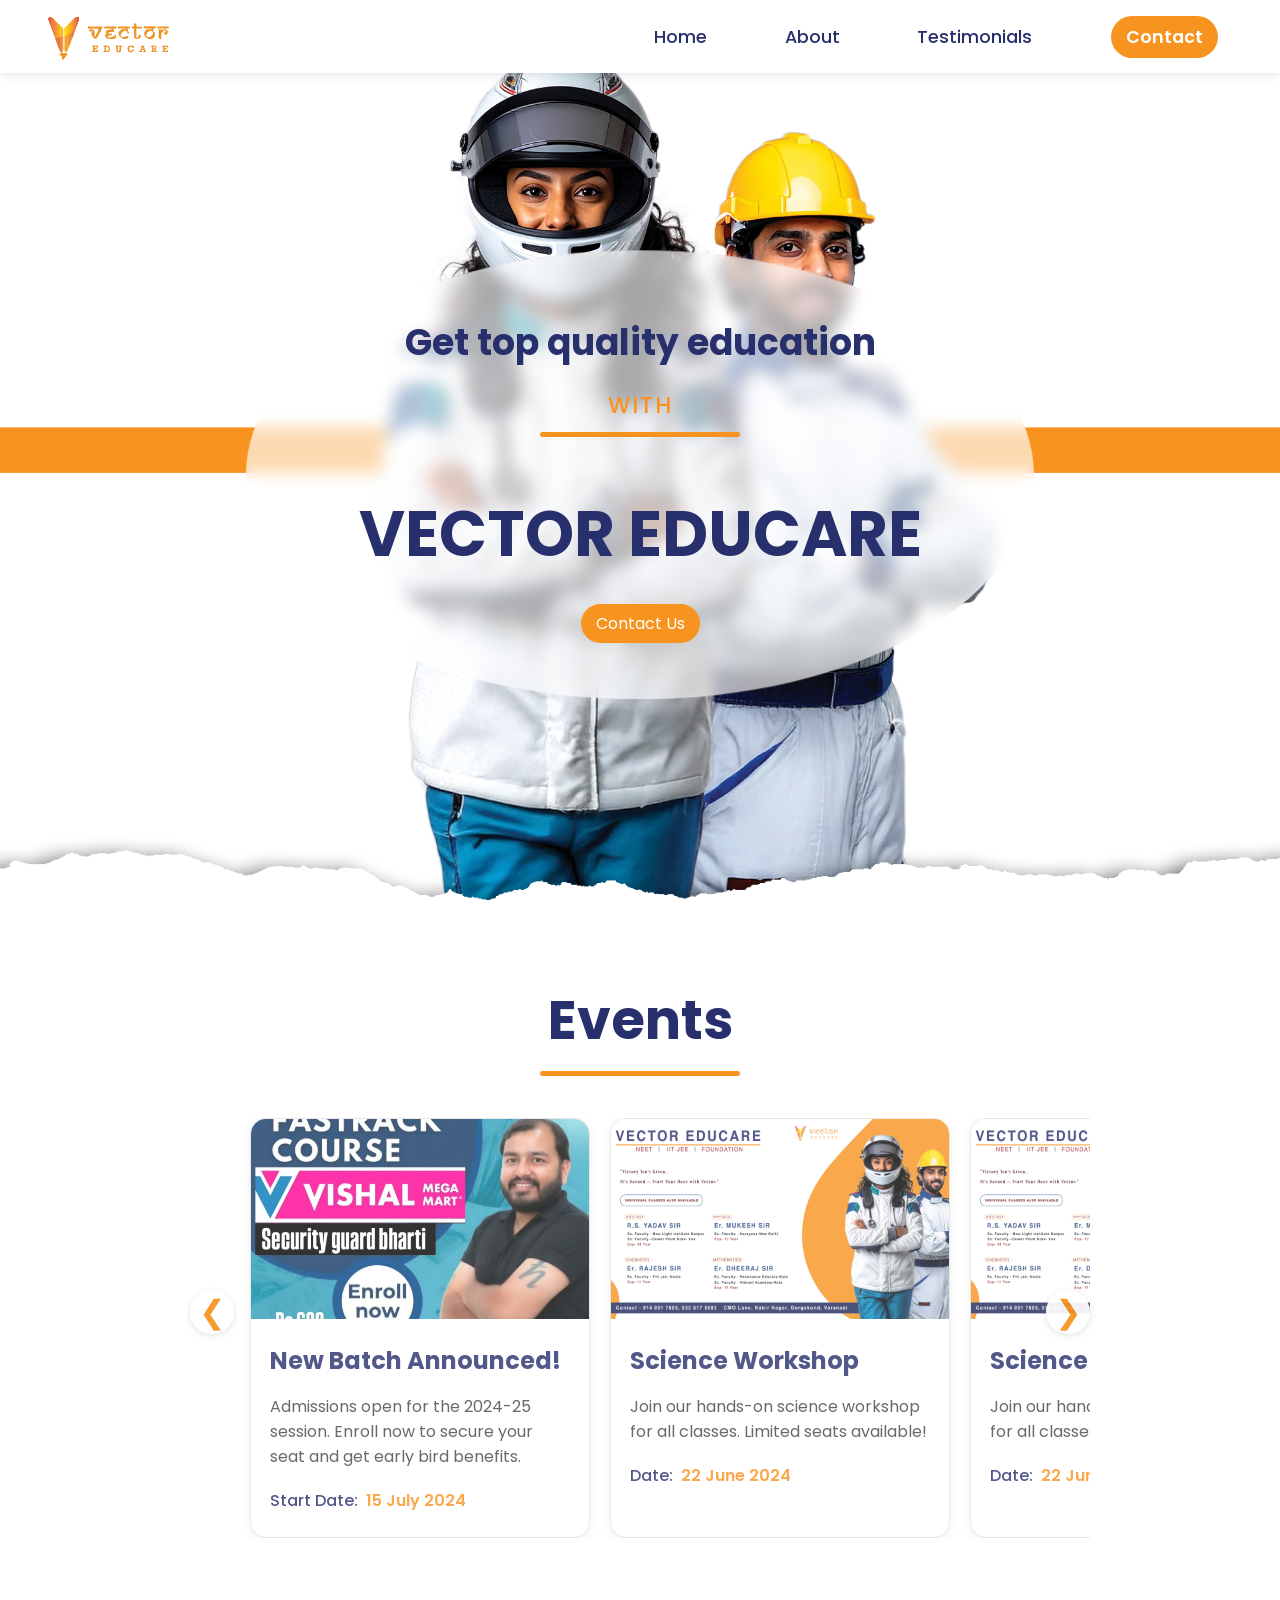
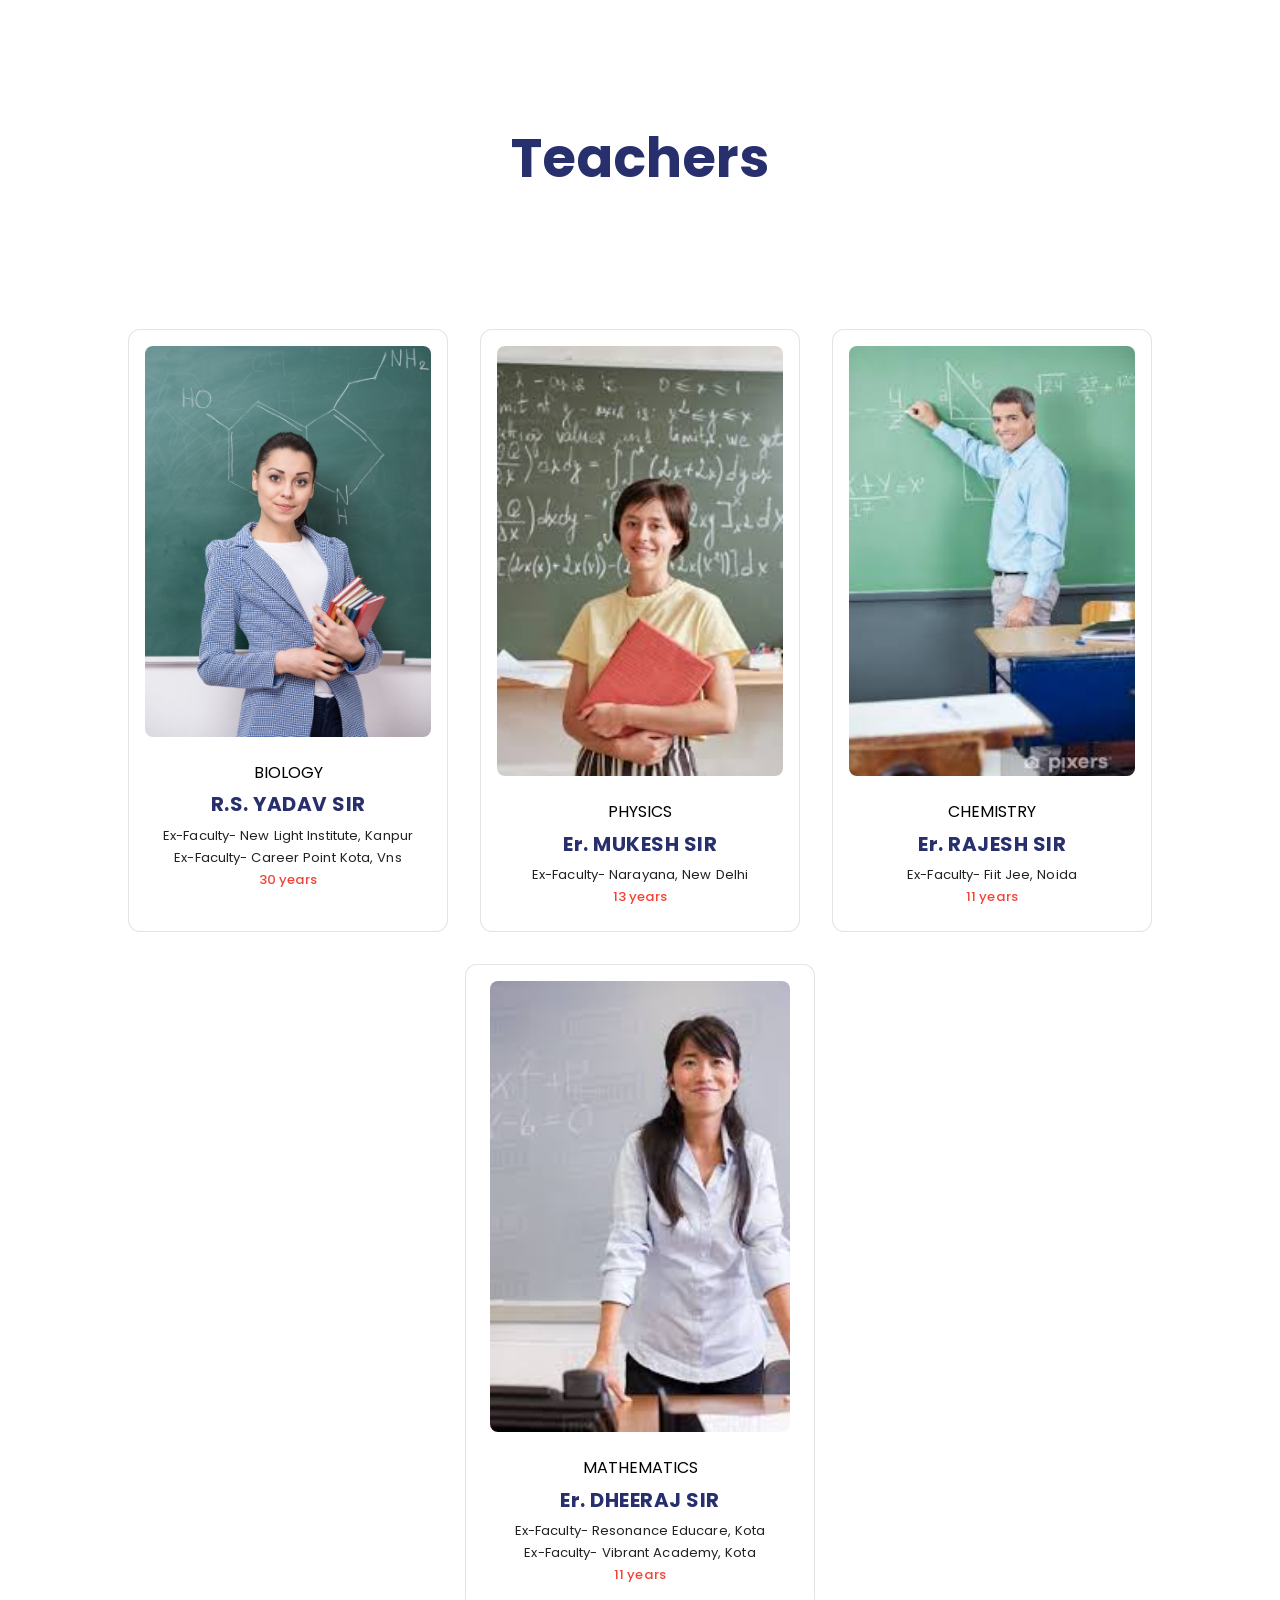
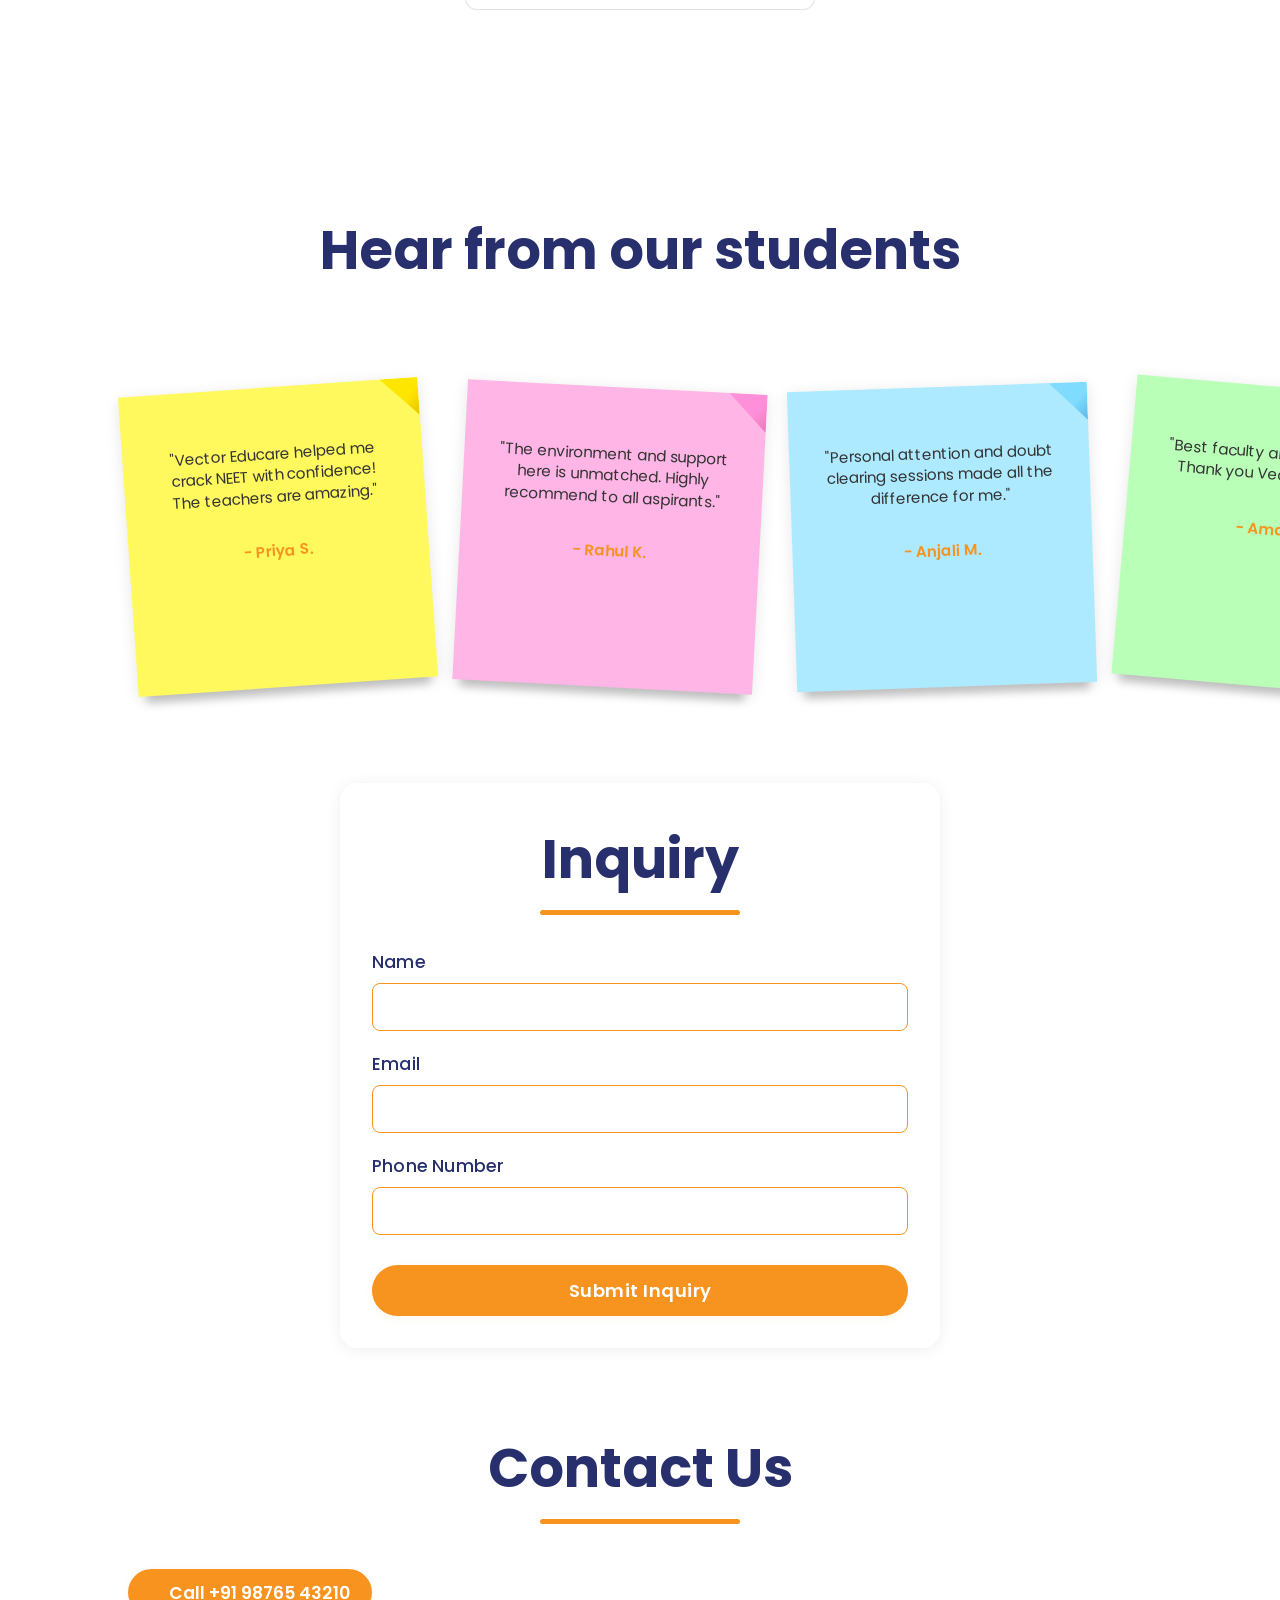
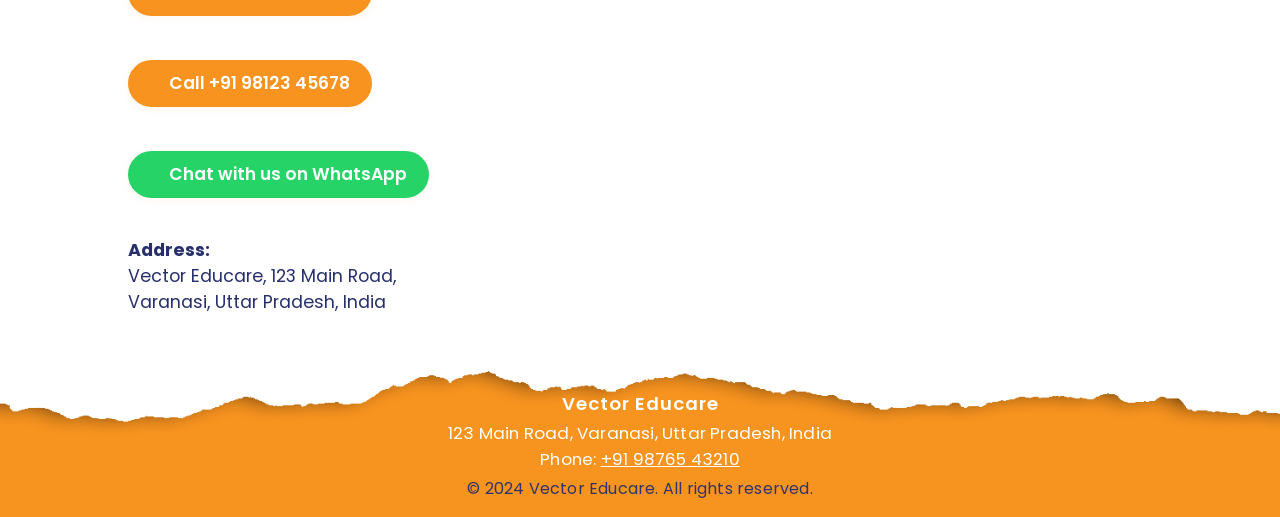
==== commit 381522b7: "add: inquiry form" ====
--- a/index.html
+++ b/index.html
@@ -5,6 +5,7 @@
     <meta name="viewport" content="width=device-width, initial-scale=1.0">
     <title>Vector Educare</title>
     <link rel="stylesheet" href="./style.css">
+    <link rel="icon" href="./images/favicon.ico" type="image/x-icon">
     <link rel="preconnect" href="https://fonts.googleapis.com">
     <link rel="preconnect" href="https://fonts.gstatic.com" crossorigin>
     <link href="https://fonts.googleapis.com/css2?family=Poppins:ital,wght@0,100;0,200;0,300;0,400;0,500;0,600;0,700;0,800;0,900;1,100;1,200;1,300;1,400;1,500;1,600;1,700;1,800;1,900&display=swap" rel="stylesheet">
@@ -164,6 +165,29 @@
                 <span class="student-name">- Aman T.</span>
             </div>
         </div>
+    </section>
+
+    <!-- Inquiry Section -->
+    <section id="inquiry">
+        <div class="title">
+            <h1>Inquiry</h1>
+            <div class="line"></div>
+        </div>
+        <form action="https://formsubmit.co/mukesh00789@gmail.com" method="POST" id="inquiry-form">
+            <div>
+                <label for="inq-name">Name</label>
+                <input type="text" id="inq-name" name="name" required>
+            </div>
+            <div>
+                <label for="inq-email">Email</label>
+                <input type="email" id="inq-email" name="email" required>
+            </div>
+            <div>
+                <label for="inq-phone">Phone Number</label>
+                <input type="tel" id="inq-phone" name="phone" required>
+            </div>
+            <button type="submit">Submit Inquiry</button>
+        </form>
     </section>
 
     <!-- Contact Section -->
--- a/style.css
+++ b/style.css
@@ -25,7 +25,7 @@
     left: 0;
     width: 100%;
     height: 100%;
-    background-image: url('/images/bg-mid.jpg');
+    background-image: url(./images/bg-mid.jpg);
     background-position: bottom;
     background-size: cover;
     z-index: 0;
@@ -41,7 +41,7 @@
     left: 0;
     width: 100%;
     height: 8vh; /* Adjust this value to control overlap height */
-    background-image: url('/images/overlay-bottom.png');
+    background-image: url(./images/overlay-bottom.png);
     background-position: top;
     background-size: cover;
     z-index: 1;
@@ -255,7 +255,7 @@
 .teachers-wrapper {
     width: 100vw;
     margin-left: calc(-50vw + 50%);
-    background-image: url('/images/bg-image.jpg');
+    background-image: url(./images/bg-image.jpg);
     background-size: cover;
     background-position: center;
     background-attachment: fixed;
@@ -1164,7 +1164,7 @@
     left: 0;
     width: 100%;
     height: 8vh; /* Same as header overlay height */
-    background-image: url('/images/overlay-top.png'); /* Use your transition image */
+    background-image: url(./images/overlay-top.png); /* Use your transition image */
     background-position: bottom;
     background-size: cover;
     z-index: 2;
@@ -1359,30 +1359,104 @@
     width: 100vw;
 }
 
-/* Responsive */
-@media (max-width: 600px) {
-    .event-modal-content {
-        width: 98vw;
+/* Inquiry Section */
+#inquiry {
+    width: 100%;
+    max-width: 600px;
+    margin: 60px auto 80px auto;
+    background: rgba(255,255,255,0.95);
+    border-radius: 18px;
+    box-shadow: 0 2px 16px rgba(0,0,0,0.07);
+    padding: 36px 32px 32px 32px;
+    display: flex;
+    flex-direction: column;
+    align-items: center;
+}
+
+#inquiry .title {
+    margin-bottom: 24px;
+    background: none;
+    padding: 0;
+}
+
+#inquiry-form {
+    width: 100%;
+    display: flex;
+    flex-direction: column;
+    gap: 18px;
+    align-items: stretch;
+}
+
+#inquiry-form div {
+    display: flex;
+    flex-direction: column;
+    align-items: flex-start;
+    gap: 6px;
+}
+
+#inquiry-form label {
+    font-size: 1.08rem;
+    color: #272f6d;
+    font-weight: 500;
+    margin-bottom: 2px;
+    letter-spacing: 0.2px;
+}
+
+#inquiry-form input[type="text"],
+#inquiry-form input[type="email"],
+#inquiry-form input[type="tel"] {
+    width: 100%;
+    padding: 10px 14px;
+    border: 1.5px solid #f7931f;
+    border-radius: 8px;
+    font-size: 1.05rem;
+    background: #fff;
+    color: #272f6d;
+    outline: none;
+    transition: border 0.2s, box-shadow 0.2s;
+    margin-bottom: 2px;
+}
+
+#inquiry-form input:focus {
+    border-color: #272f6d;
+    box-shadow: 0 2px 8px rgba(39,47,109,0.08);
+}
+
+#inquiry-form button[type="submit"] {
+    margin-top: 10px;
+    padding: 12px 0;
+    background: #f7931f;
+    color: #fff;
+    border: none;
+    border-radius: 50px;
+    font-size: 1.13rem;
+    font-weight: 600;
+    cursor: pointer;
+    transition: background 0.2s, color 0.2s, box-shadow 0.2s;
+    box-shadow: 0 2px 8px rgba(248,147,31,0.08);
+    letter-spacing: 0.5px;
+}
+
+#inquiry-form button[type="submit"]:hover,
+#inquiry-form button[type="submit"]:focus {
+    background: #272f6d;
+    color: #fff;
+}
+
+@media (max-width: 700px) {
+    #inquiry {
+        padding: 22px 8vw 22px 8vw;
+        margin: 40px auto 50px auto;
         max-width: 98vw;
-        min-width: unset;
+    }
+    #inquiry-form button[type="submit"] {
         font-size: 1rem;
-    }
-    .event-modal-image-container {
-        height: auto;
-        min-height: 0;
-        padding: 0;
-    }
-    .event-modal-info {
-        font-size: 1rem;
-        padding: 1rem 0.7rem 0.5rem 0.7rem;
-    }
-    .event-modal-info h2 {
-        font-size: 1.2rem;
-    }
-    .event-modal-info p {
+        padding: 10px 0;
+    }
+    #inquiry-form input[type="text"],
+    #inquiry-form input[type="email"],
+    #inquiry-form input[type="tel"] {
         font-size: 0.98rem;
-    }
-    .event-modal-info .event-date {
-        font-size: 0.95rem;
-    }
-}
+        padding: 8px 10px;
+    }
+}
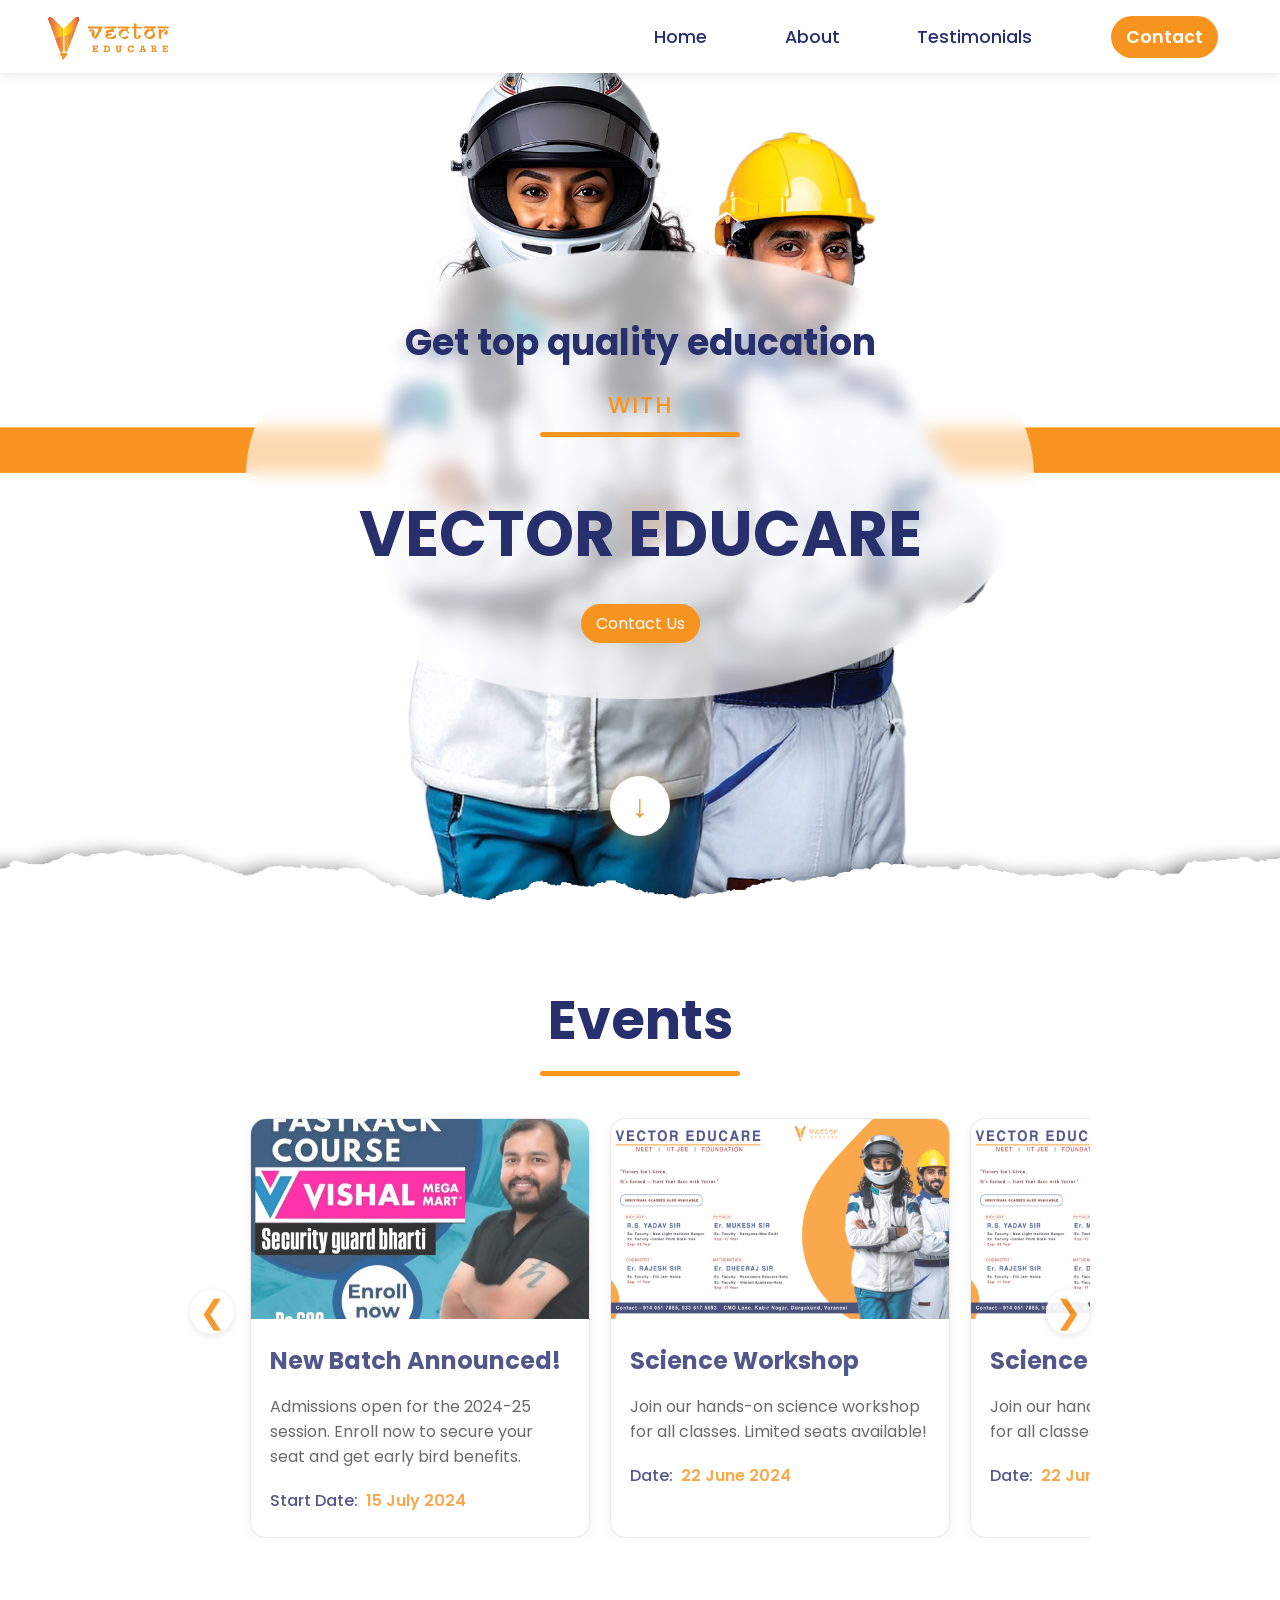
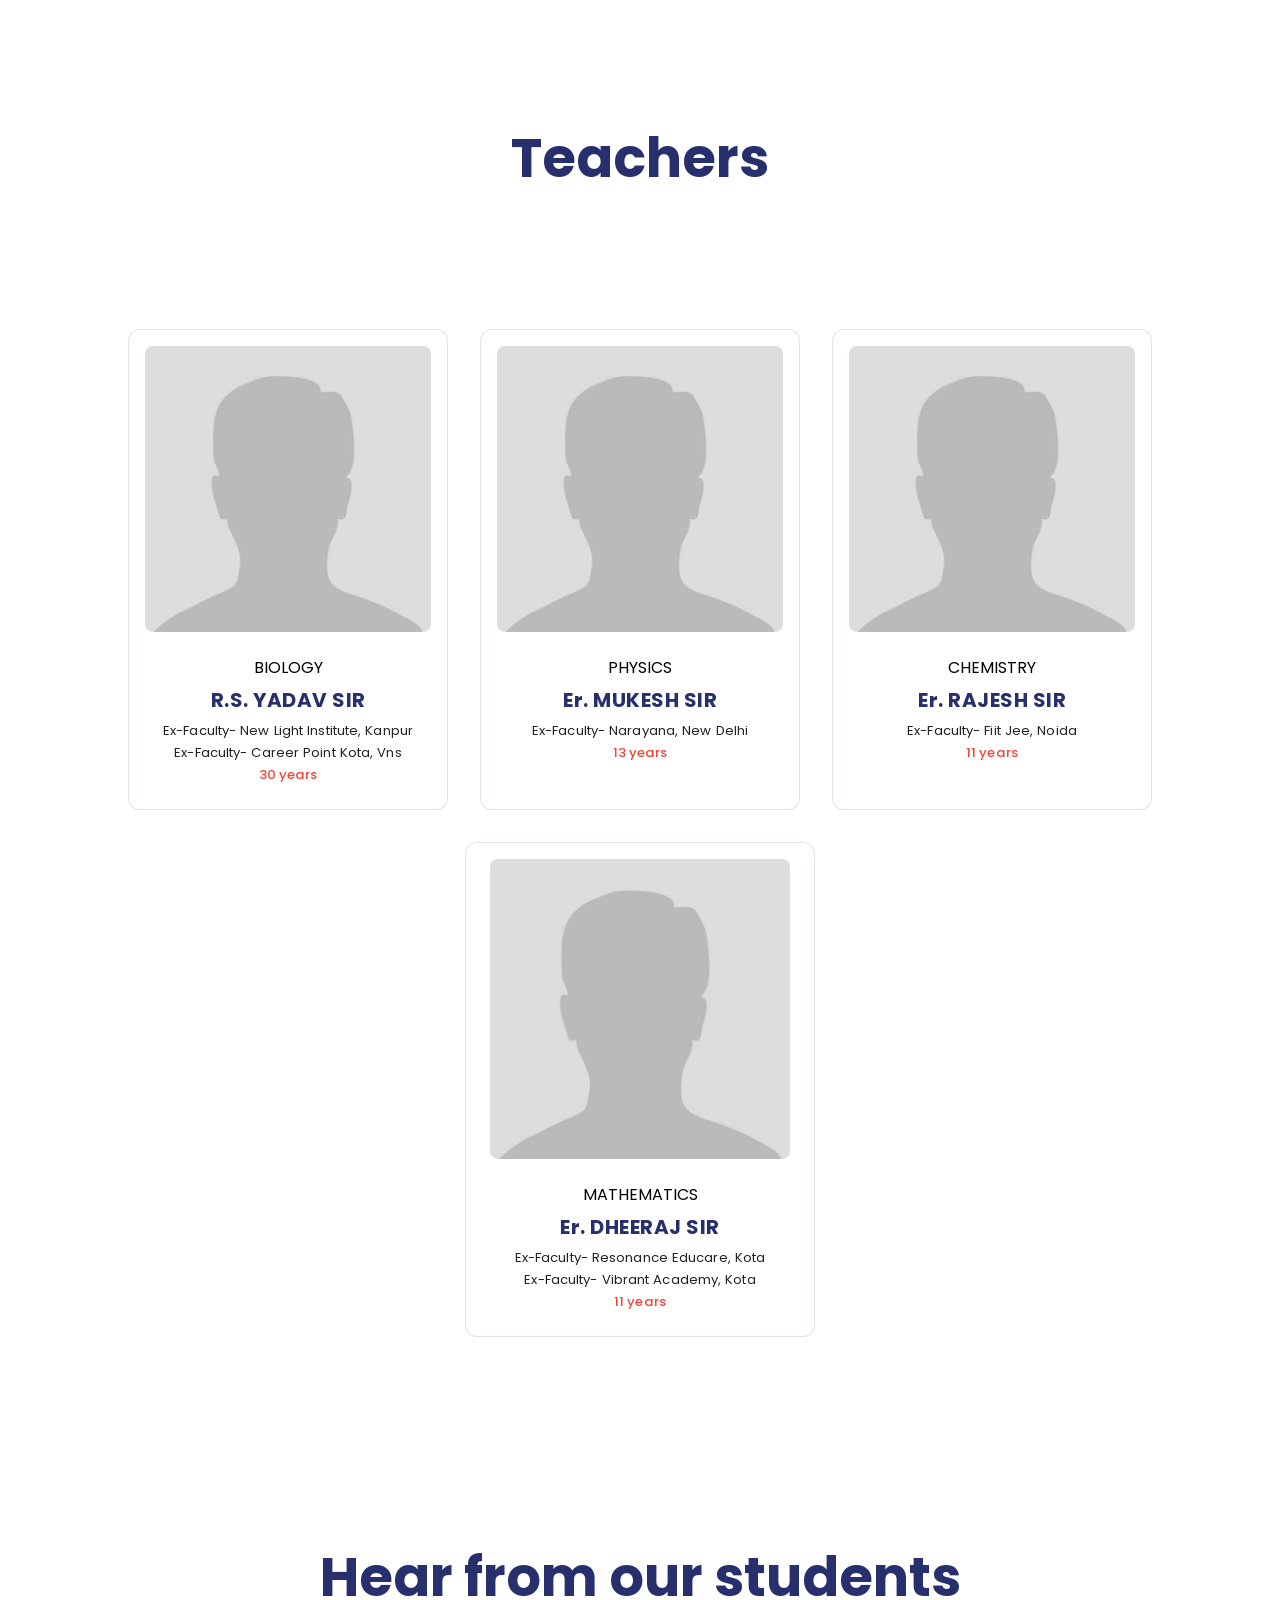
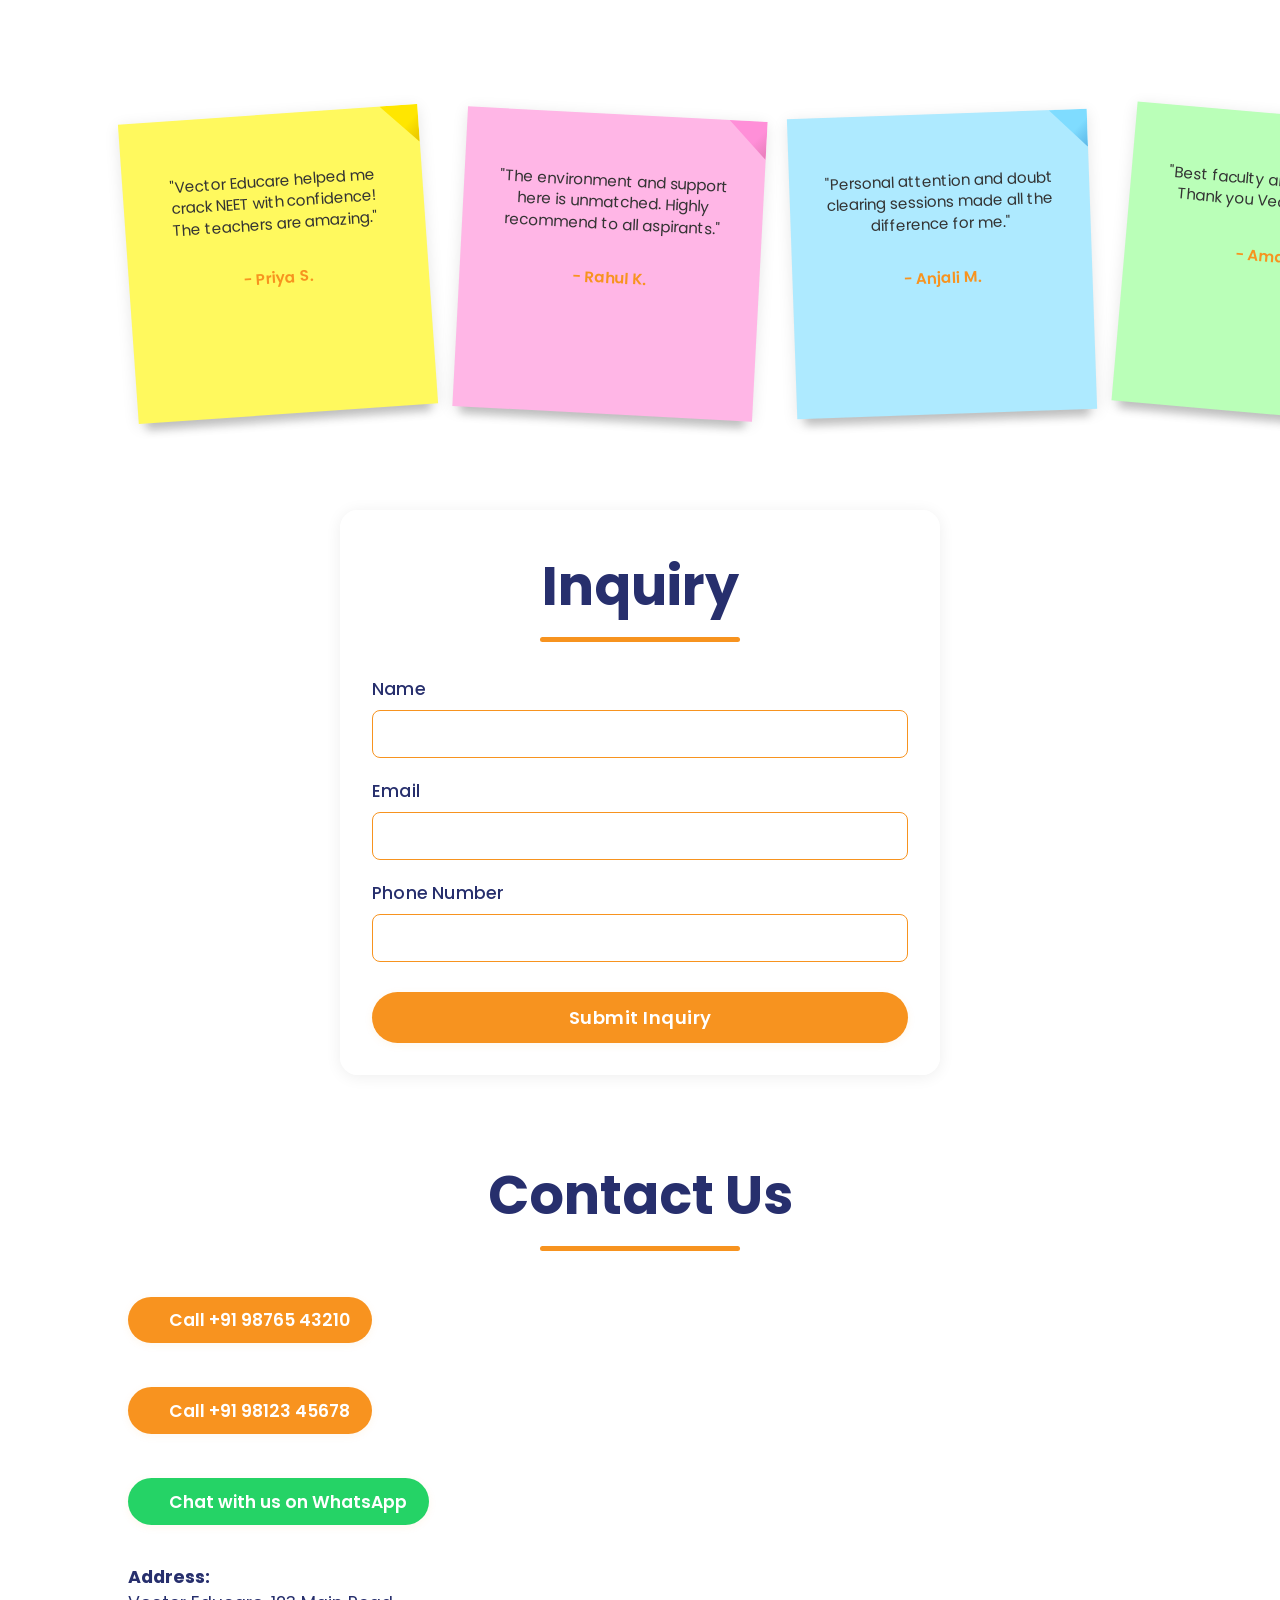
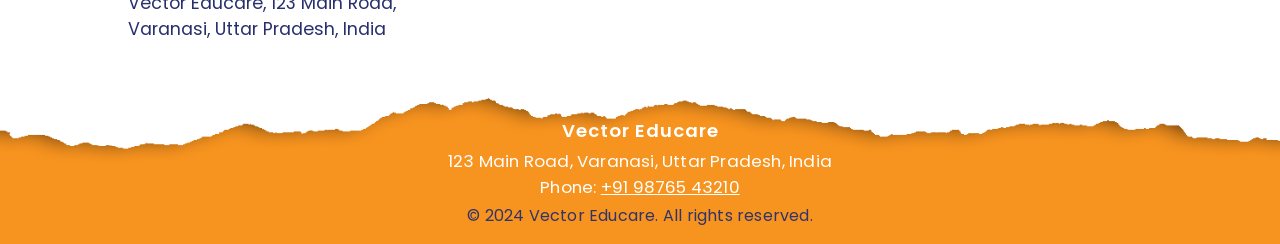
==== commit b25594fa: "add: placeholder images in teachers section" ====
--- a/index.html
+++ b/index.html
@@ -96,7 +96,7 @@
         <div class="teachers-wrapper">
             <div class="teachers-grid">
                 <div class="teacher-card">
-                    <img src="images/1.jpg" alt="Teacher 1">
+                    <img src="images/placeholder.jpg" alt="Teacher 1">
                     <span class="teacher-subject">BIOLOGY</span>
                     <p>R.S. YADAV SIR</p>
                     <div class="teacher-details">
@@ -106,7 +106,7 @@
                     </div>
                 </div>
                 <div class="teacher-card">
-                    <img src="images/2.jpg" alt="Teacher 2">
+                    <img src="images/placeholder.jpg" alt="Teacher 2">
                     <span class="teacher-subject">PHYSICS</span>
                     <p>Er. MUKESH SIR</p>
                     <div class="teacher-details">
@@ -115,7 +115,7 @@
                     </div>
                 </div>
                 <div class="teacher-card">
-                    <img src="images/3.jpg" alt="Teacher 3">
+                    <img src="images/placeholder.jpg" alt="Teacher 3">
                     <span class="teacher-subject">CHEMISTRY</span>
                     <p>Er. RAJESH SIR</p>
                     <div class="teacher-details">
@@ -124,7 +124,7 @@
                     </div>
                 </div>
                 <div class="teacher-card">
-                    <img src="images/4.jpg" alt="Teacher 4">
+                    <img src="images/placeholder.jpg" alt="Teacher 4">
                     <span class="teacher-subject">MATHEMATICS</span>
                     <p>Er. DHEERAJ SIR</p>
                     <div class="teacher-details">
--- a/style.css
+++ b/style.css
@@ -1359,7 +1359,7 @@
     width: 100vw;
 }
 
-/* Inquiry Section */
+/* INQUIRY SECTION */
 #inquiry {
     width: 100%;
     max-width: 600px;
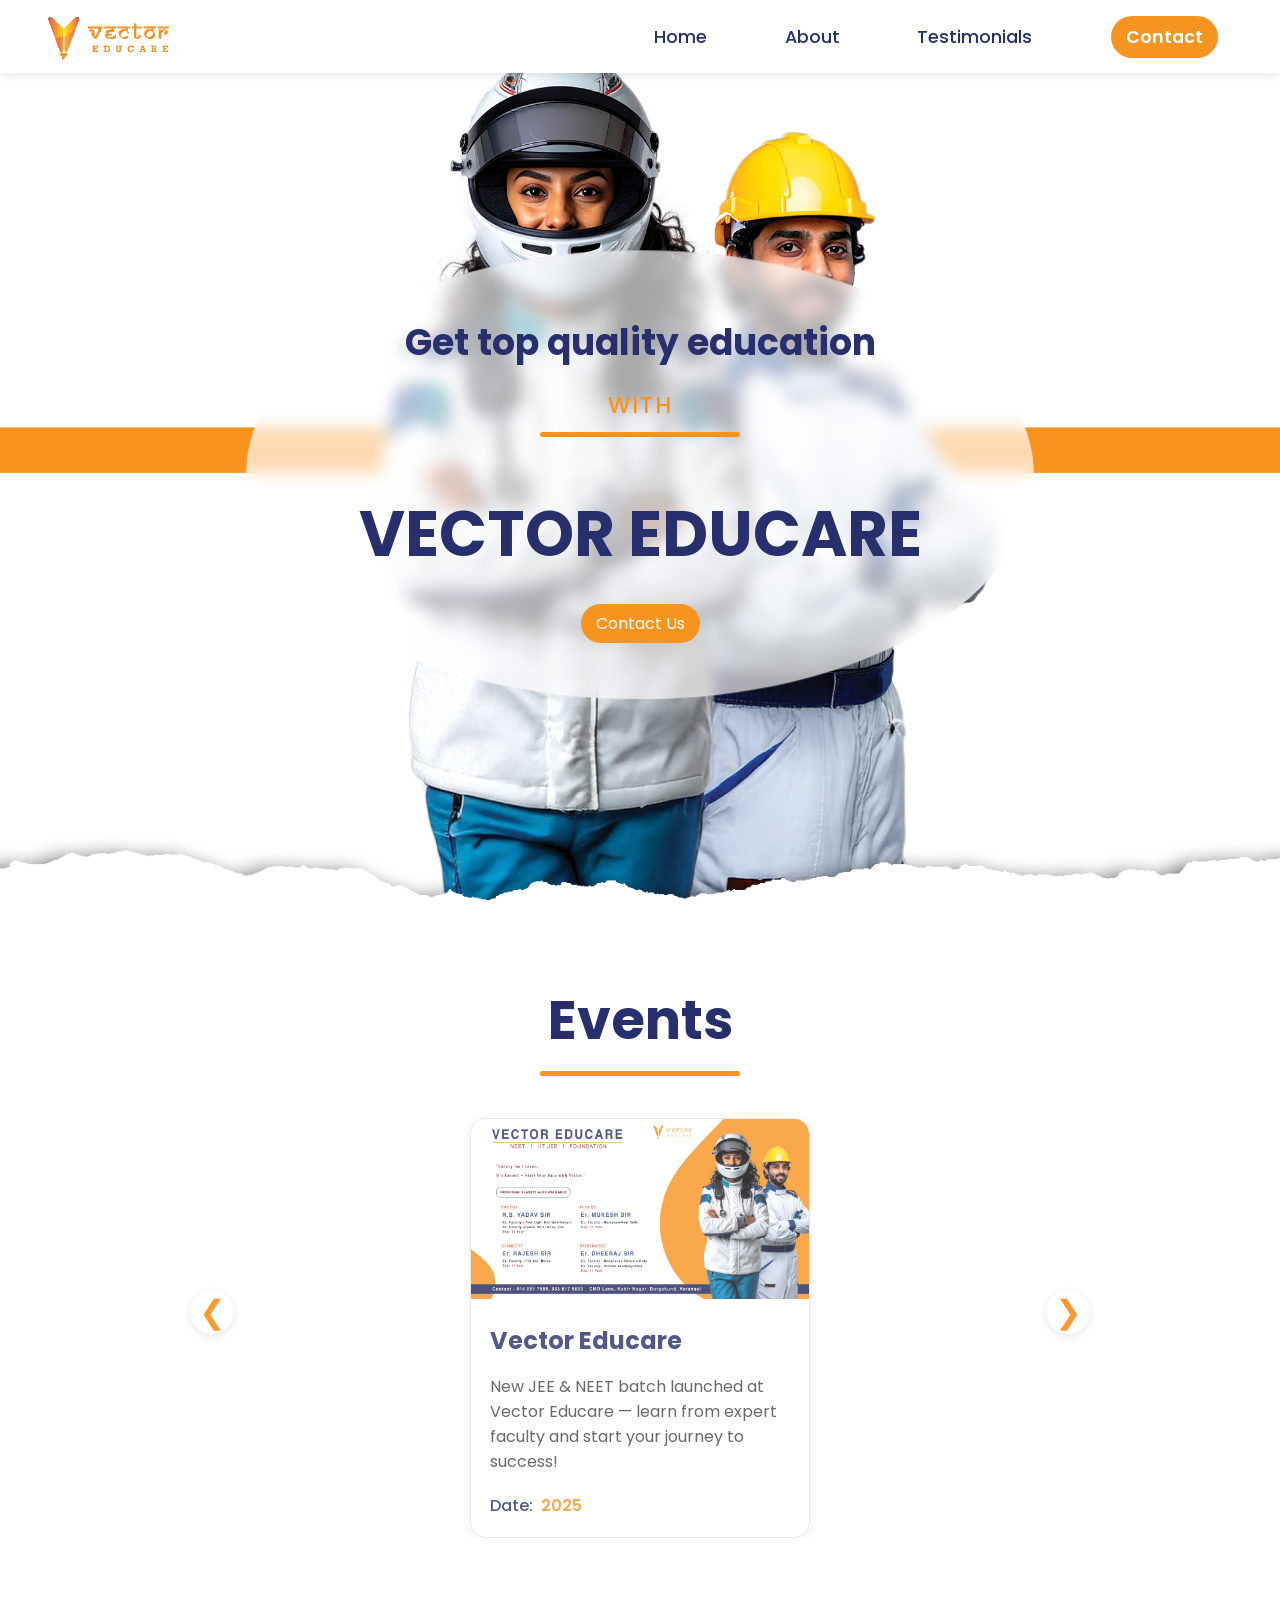
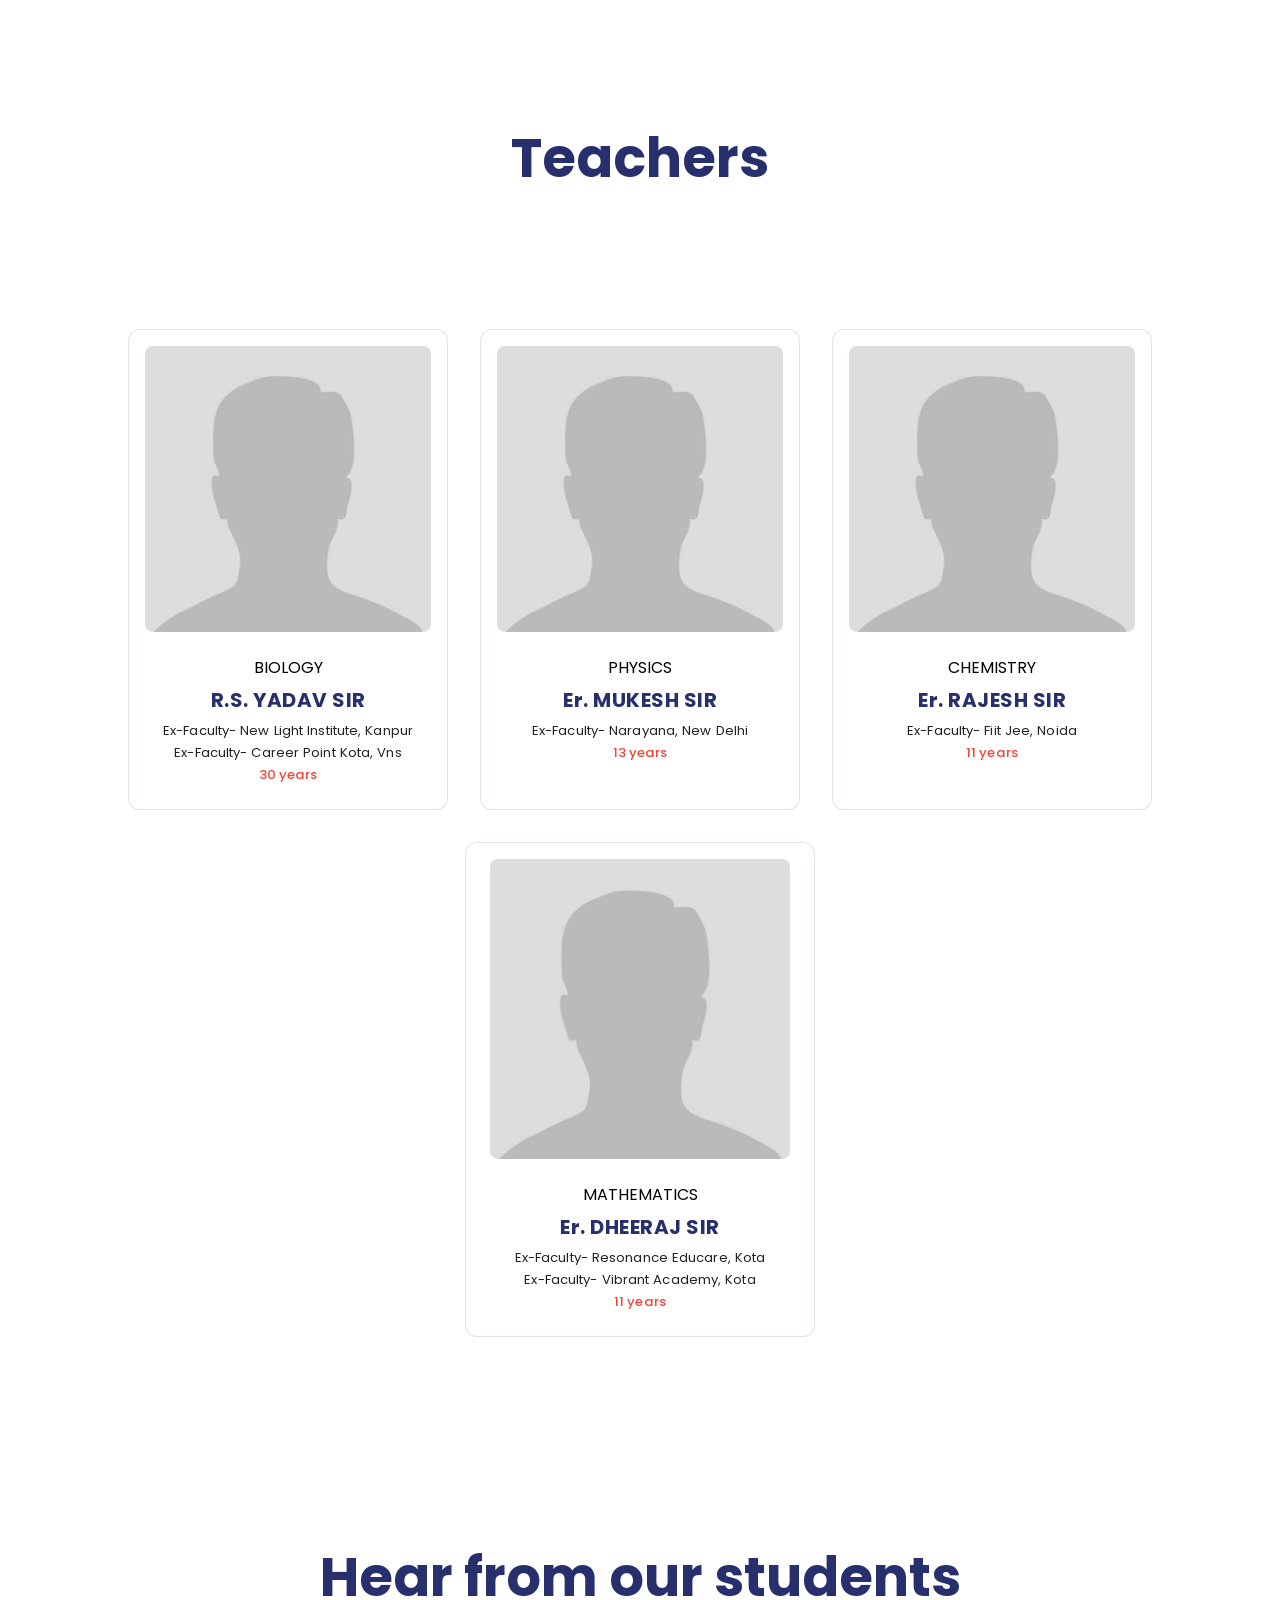
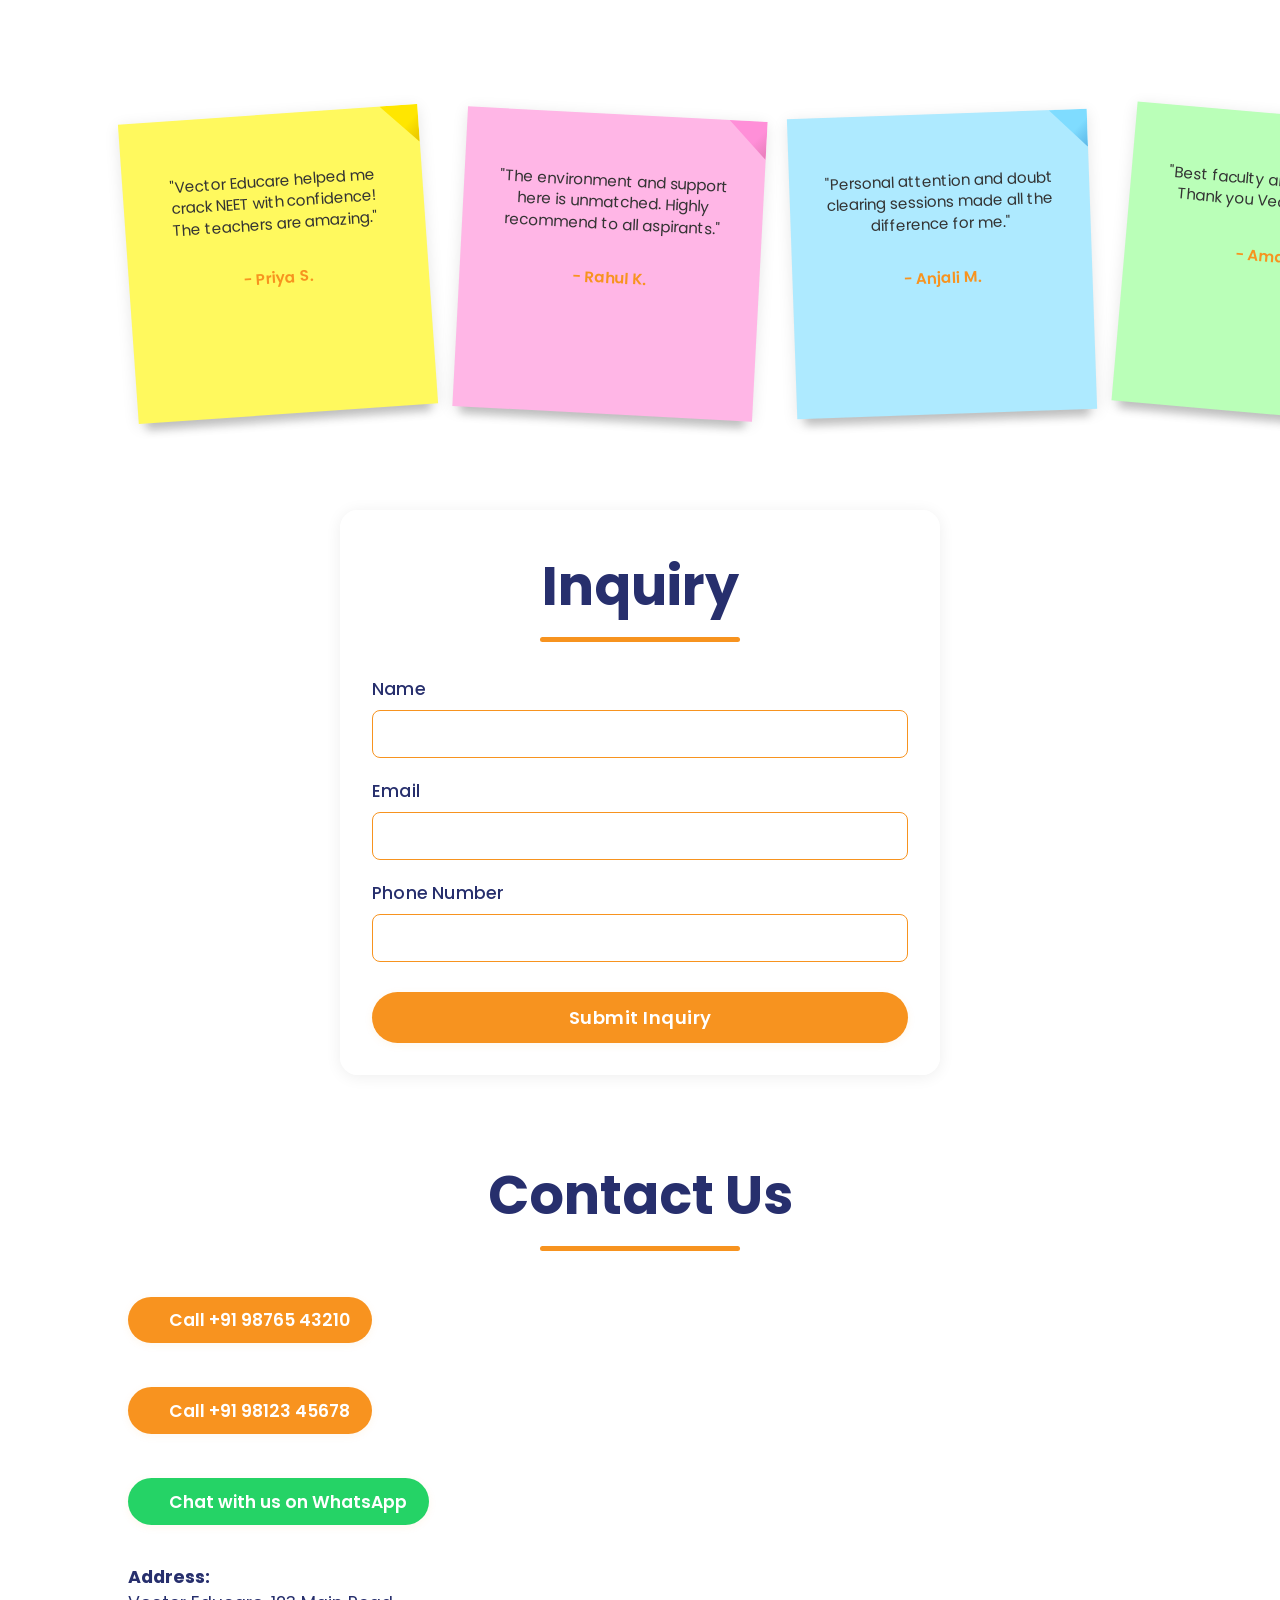
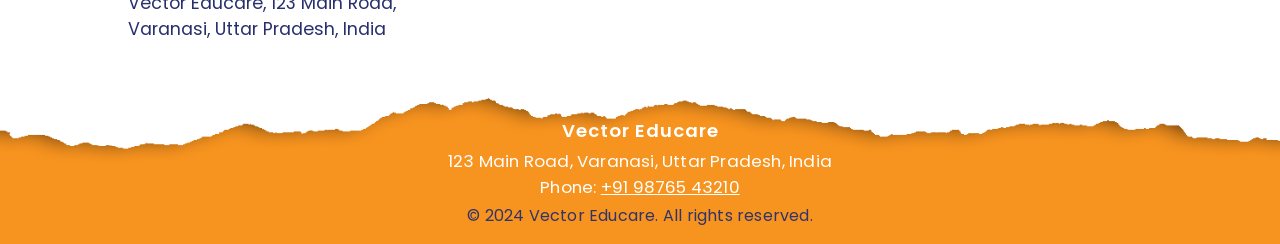
==== commit 411666b1: "fix: event cards" ====
--- a/index.html
+++ b/index.html
@@ -48,38 +48,17 @@
             <div class="events-scroll-track" tabindex="0">
                 <!-- Add as many .event-card as needed -->
                 <div class="event-card">
-                    <img src="images/event1.jpeg" alt="New Batch Event">
+                    <img src="images/background.jpg" alt="Workshop Event">
                     <div class="event-info">
-                        <h2>New Batch Announced!</h2>
-                        <p>Admissions open for the 2024-25 session. Enroll now to secure your seat and get early bird benefits.</p>
+                        <h2>Vector Educare</h2>
+                        <p>New JEE & NEET batch launched at Vector Educare — learn from expert faculty and start your journey to success!</p>
                         <div class="event-date">
-                            <span class="event-date-label">Start Date:</span>
-                            <span class="event-date-value">15 July 2024</span>
+                            <span class="event-date-label">Date:</span>
+                            <span class="event-date-value">2025</span>
                         </div>
                     </div>
                 </div>
-                <div class="event-card">
-                    <img src="images/background.jpg" alt="Workshop Event">
-                    <div class="event-info">
-                        <h2>Science Workshop</h2>
-                        <p>Join our hands-on science workshop for all classes. Limited seats available!</p>
-                        <div class="event-date">
-                            <span class="event-date-label">Date:</span>
-                            <span class="event-date-value">22 June 2024</span>
-                        </div>
-                    </div>
-                </div>
-                <div class="event-card">
-                    <img src="images/background.jpg" alt="Workshop Event">
-                    <div class="event-info">
-                        <h2>Science Workshop</h2>
-                        <p>Join our hands-on science workshop for all classes. Limited seats available!</p>
-                        <div class="event-date">
-                            <span class="event-date-label">Date:</span>
-                            <span class="event-date-value">22 June 2024</span>
-                        </div>
-                    </div>
-                </div>
+                
                 
                 <!-- Add more event-card divs here as needed -->
             </div>
@@ -577,7 +556,12 @@
             // Double click/double tap to reset zoom
             modalImg.addEventListener('dblclick', resetZoom);
         })();
-
+    (function() {
+        const track = document.querySelector('.events-scroll-track');
+        if (track && track.querySelectorAll('.event-card').length === 1) {
+            track.classList.add('single-card');
+        }
+    })();
     </script>
 
     
--- a/style.css
+++ b/style.css
@@ -1460,3 +1460,7 @@
         padding: 8px 10px;
     }
 }
+.events-scroll-track.single-card {
+    justify-content: center;
+    display: flex !important;
+}
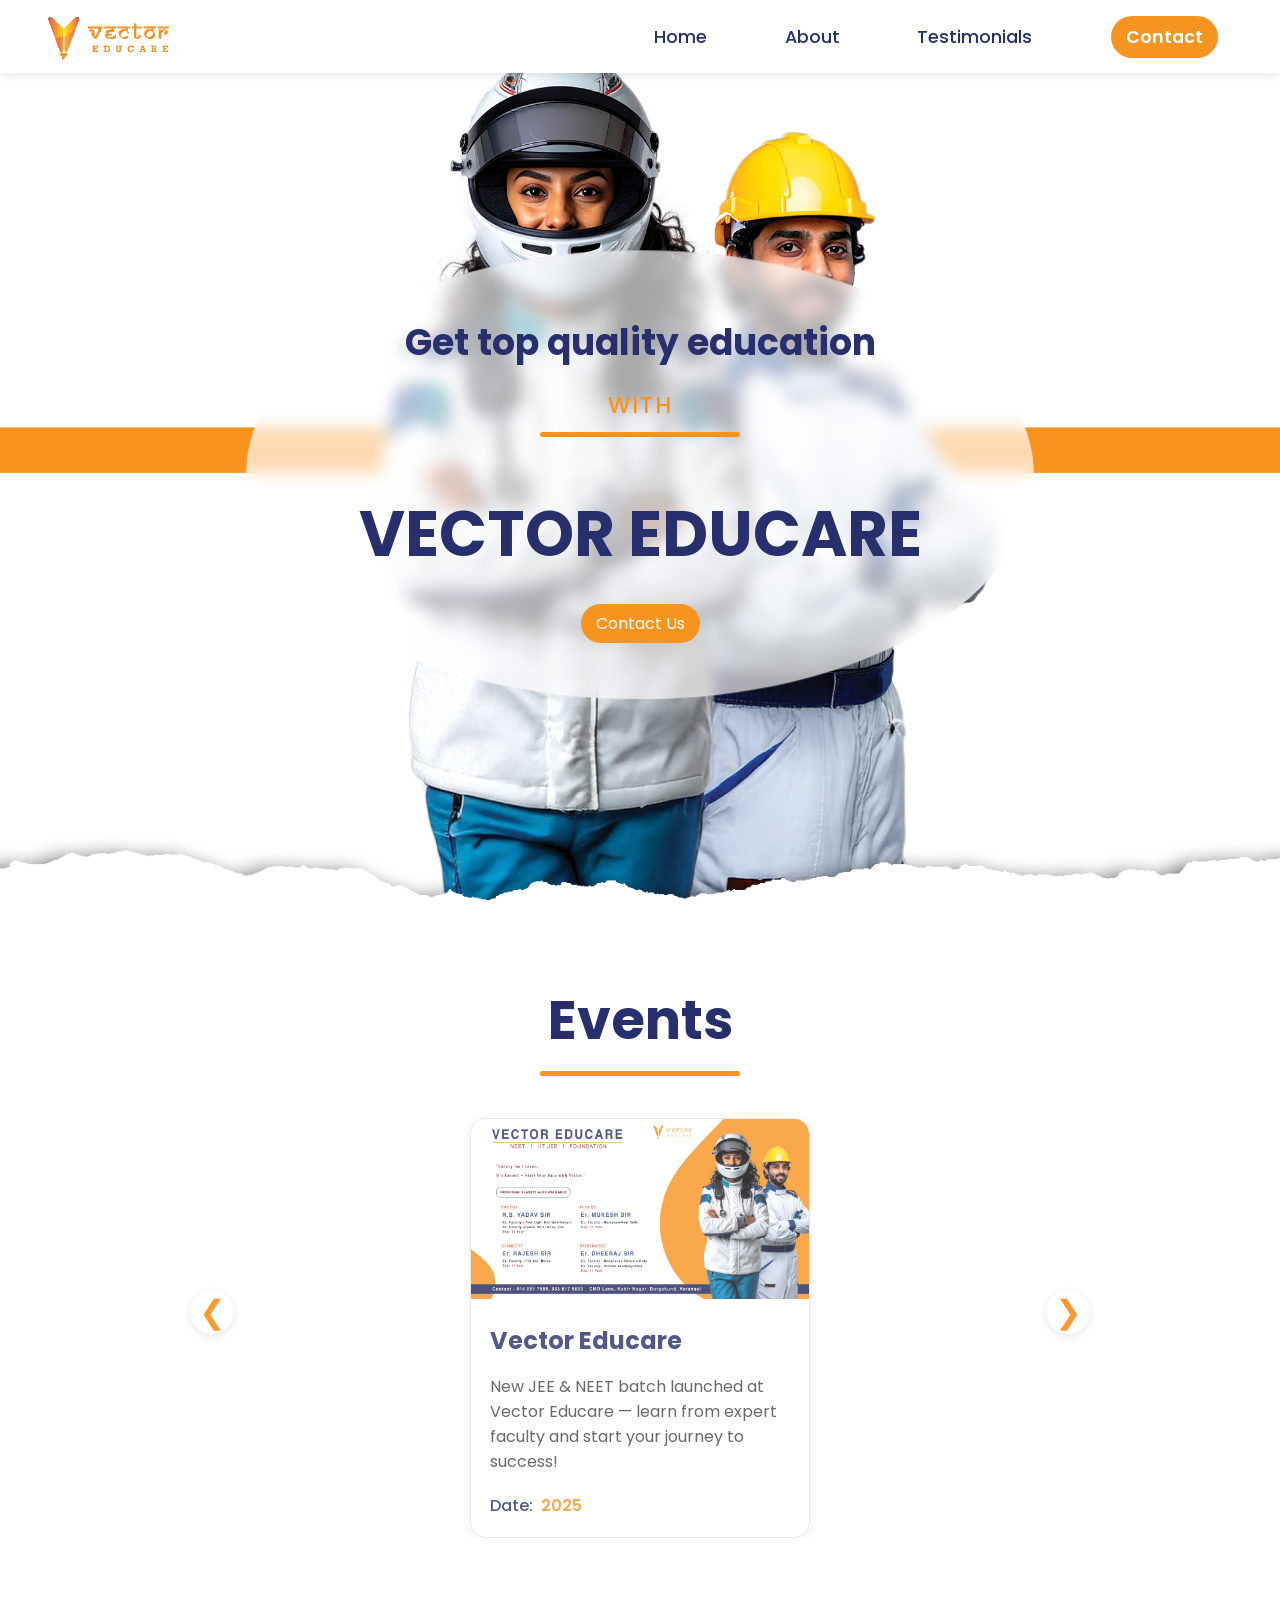
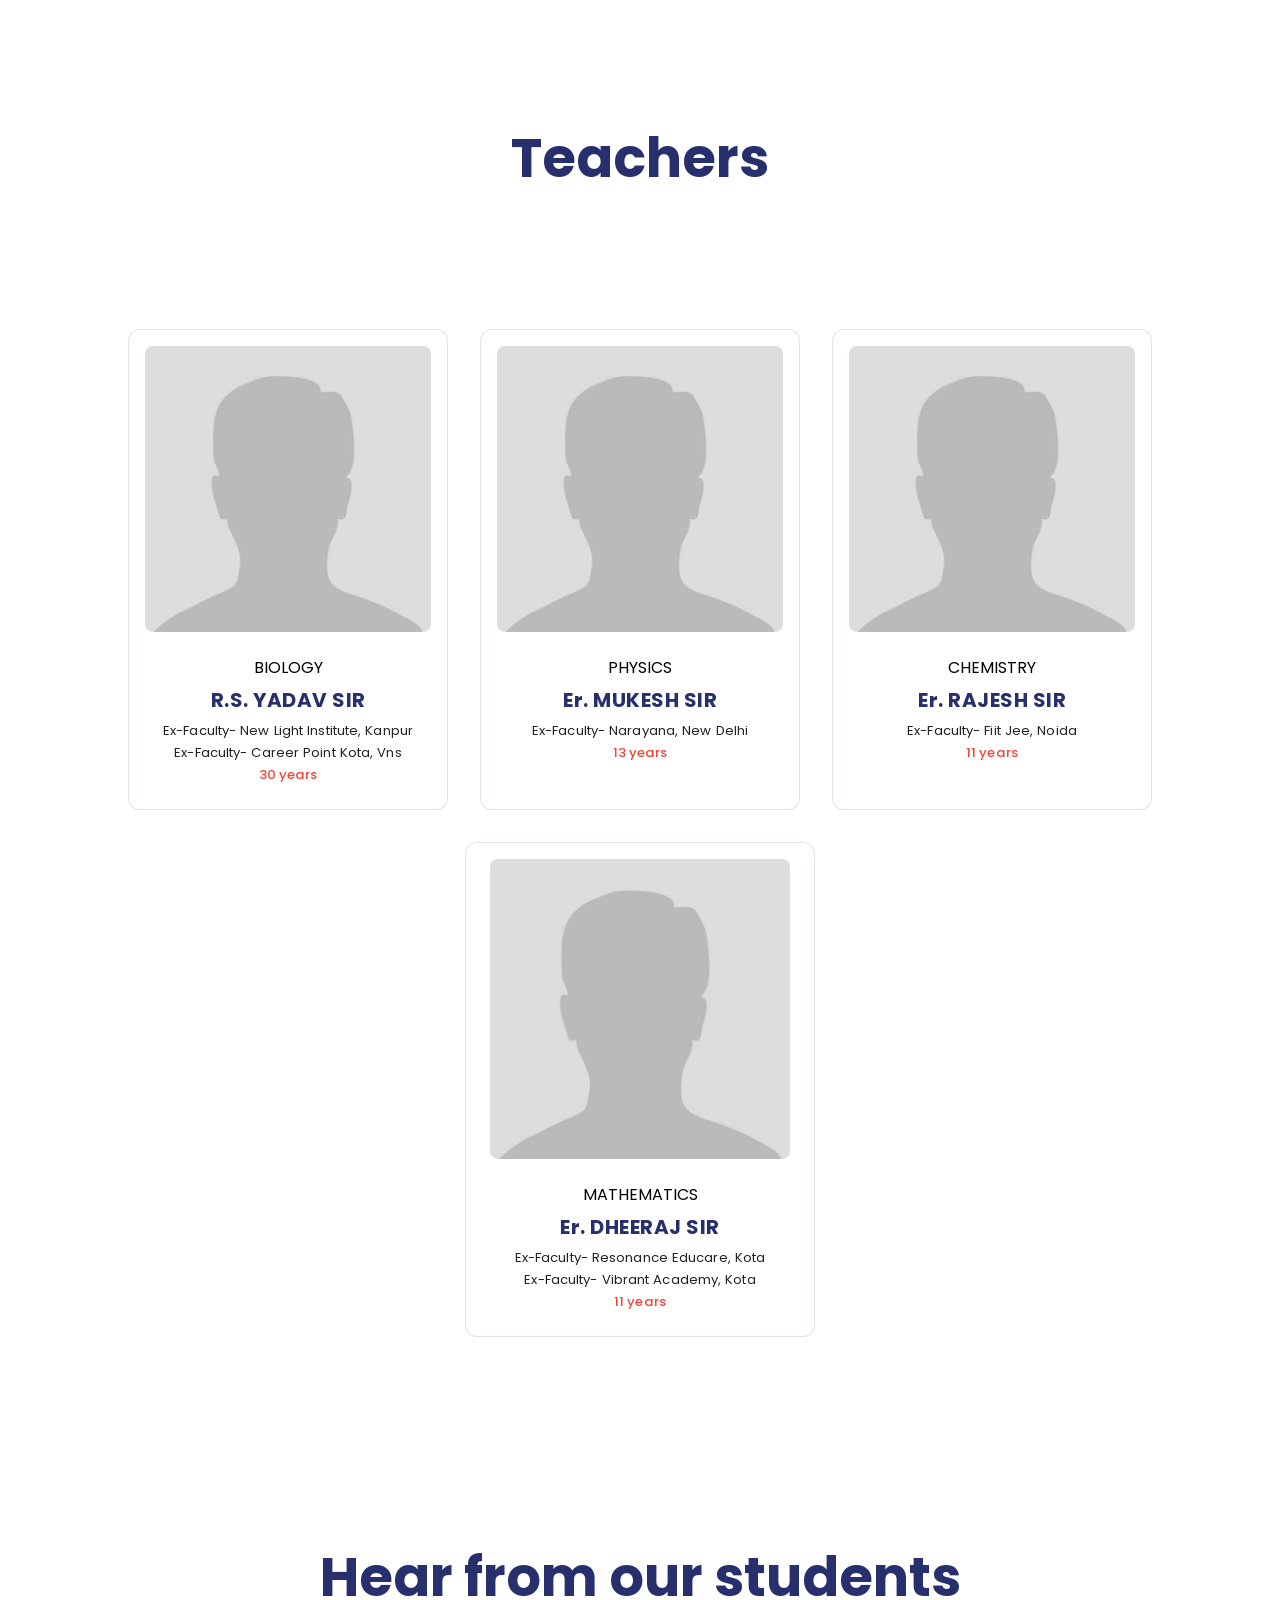
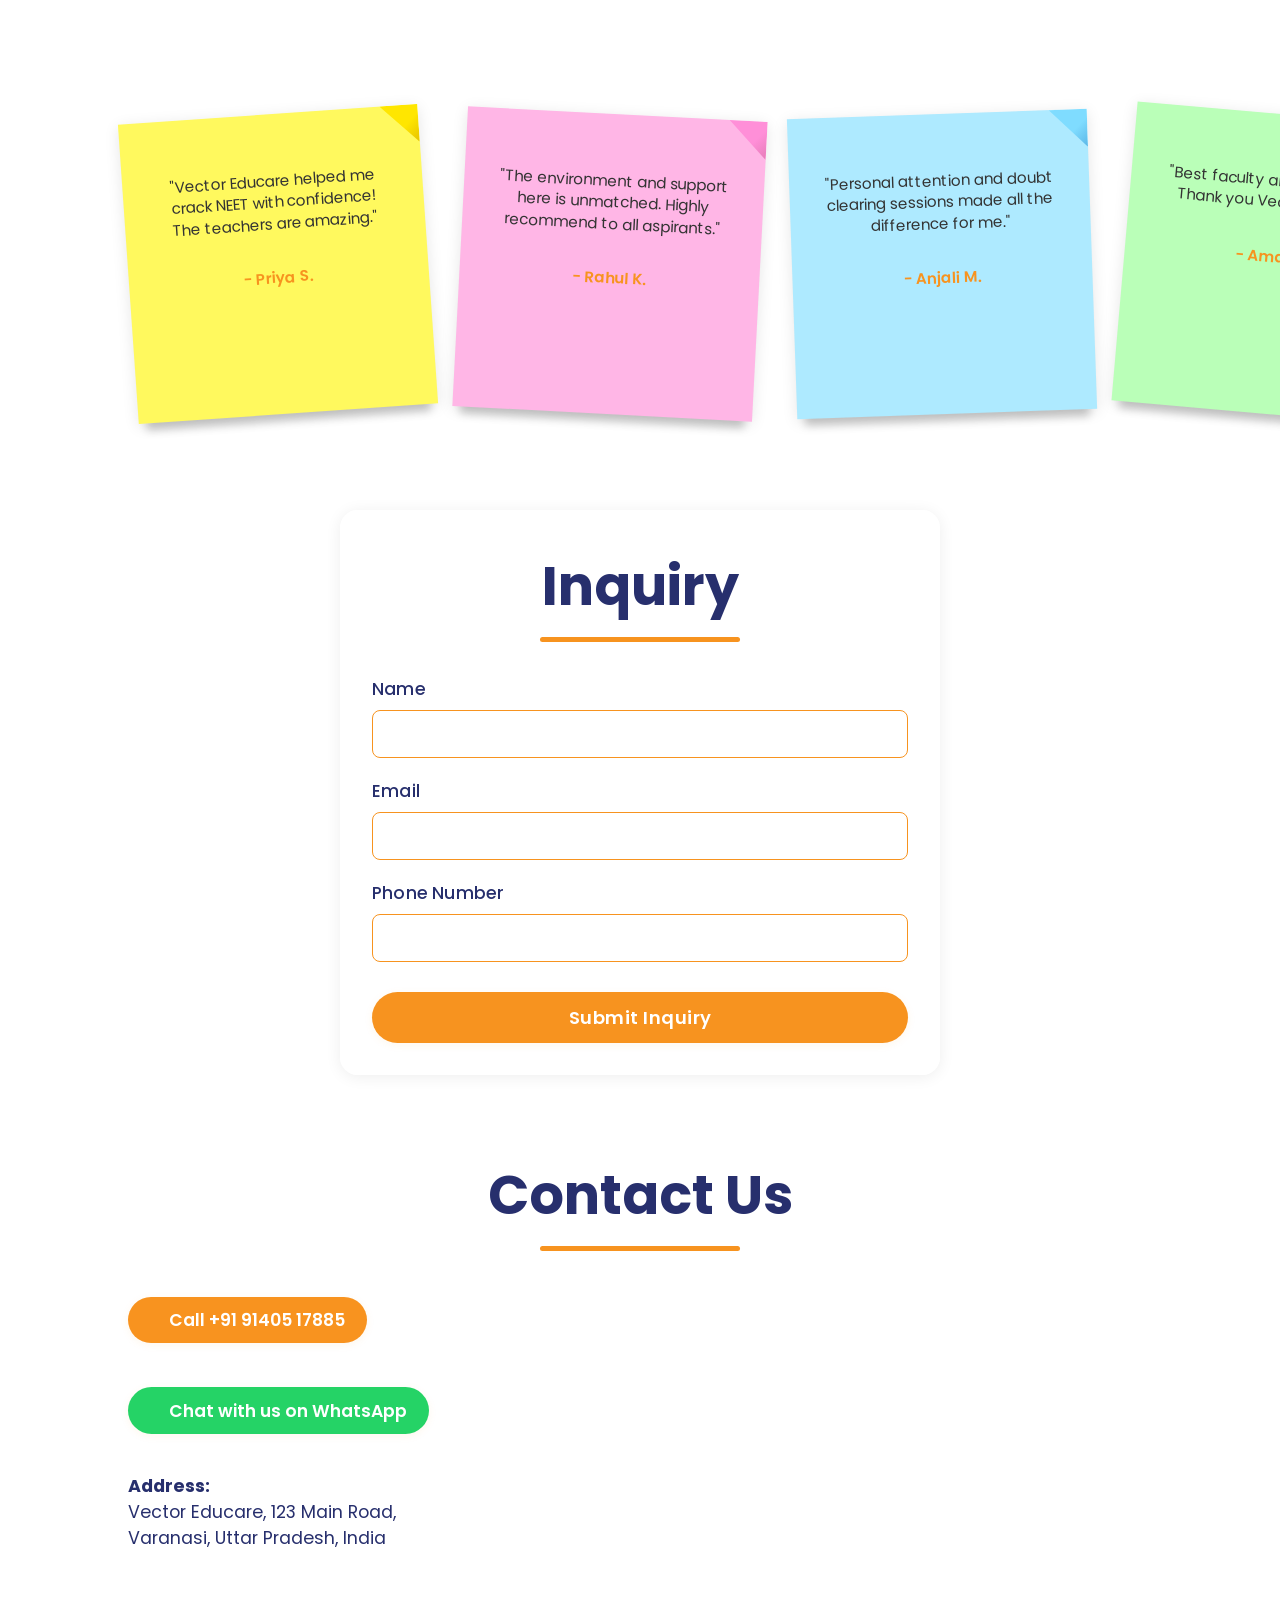
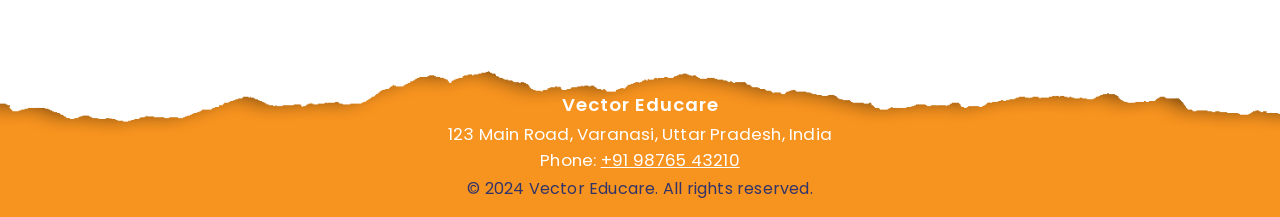
==== commit 72078903: "edit contact section" ====
--- a/index.html
+++ b/index.html
@@ -12,6 +12,13 @@
     <script src="https://kit.fontawesome.com/96ca097f35.js" crossorigin="anonymous"></script>
     <link rel="stylesheet" href="https://fonts.googleapis.com/css2?family=Material+Symbols+Outlined:opsz,wght,FILL,GRAD@20..48,100..700,0..1,-50..200&icon_names=arrow_forward" />
 
+
+    <!-- preview -->
+     <meta property="og:title" content="Vector Educare">
+    <meta property="og:description" content="Get top quality education with Vector Educare.">
+<meta property="og:image" content="https://vectoreducare.in/images/logo.png"> <!-- Replace with your real image URL -->
+<meta property="og:url" content="https://vectoreducare.in">
+<meta property="og:type" content="website">
 </head>
 <body>
     <nav class="navbar">
@@ -178,17 +185,17 @@
         <div class="contact-container">
             <div class="contact-info">
                 <div class="contact-item">
-                    <a href="tel:+919876543210" class="contact-phone-btn">
-                        <i class="fa fa-phone"></i> Call +91 98765 43210
+                    <a href="tel:+919140517885" class="contact-phone-btn">
+                        <i class="fa fa-phone"></i> Call +91 91405 17885
                     </a>
                 </div>
-                <div class="contact-item">
+                <!-- <div class="contact-item">
                     <a href="tel:+919812345678" class="contact-phone-btn">
                         <i class="fa fa-phone"></i> Call +91 98123 45678
                     </a>
-                </div>
+                </div> -->
                 <div class="contact-item">
-                    <a href="whatsapp://send?phone=919876543210&text=Hello%20Vector%20Educare%2C%20I%20would%20like%20to%20know%20more%20about%20your%20courses." 
+                    <a href="whatsapp://send?phone=919140517885&text=Hello%20Vector%20Educare%2C%20I%20would%20like%20to%20know%20more%20about%20your%20courses." 
                        class="contact-whatsapp-btn"
                        target="_blank" rel="noopener">
                         <i class="fa fa-whatsapp"></i> Chat with us on WhatsApp
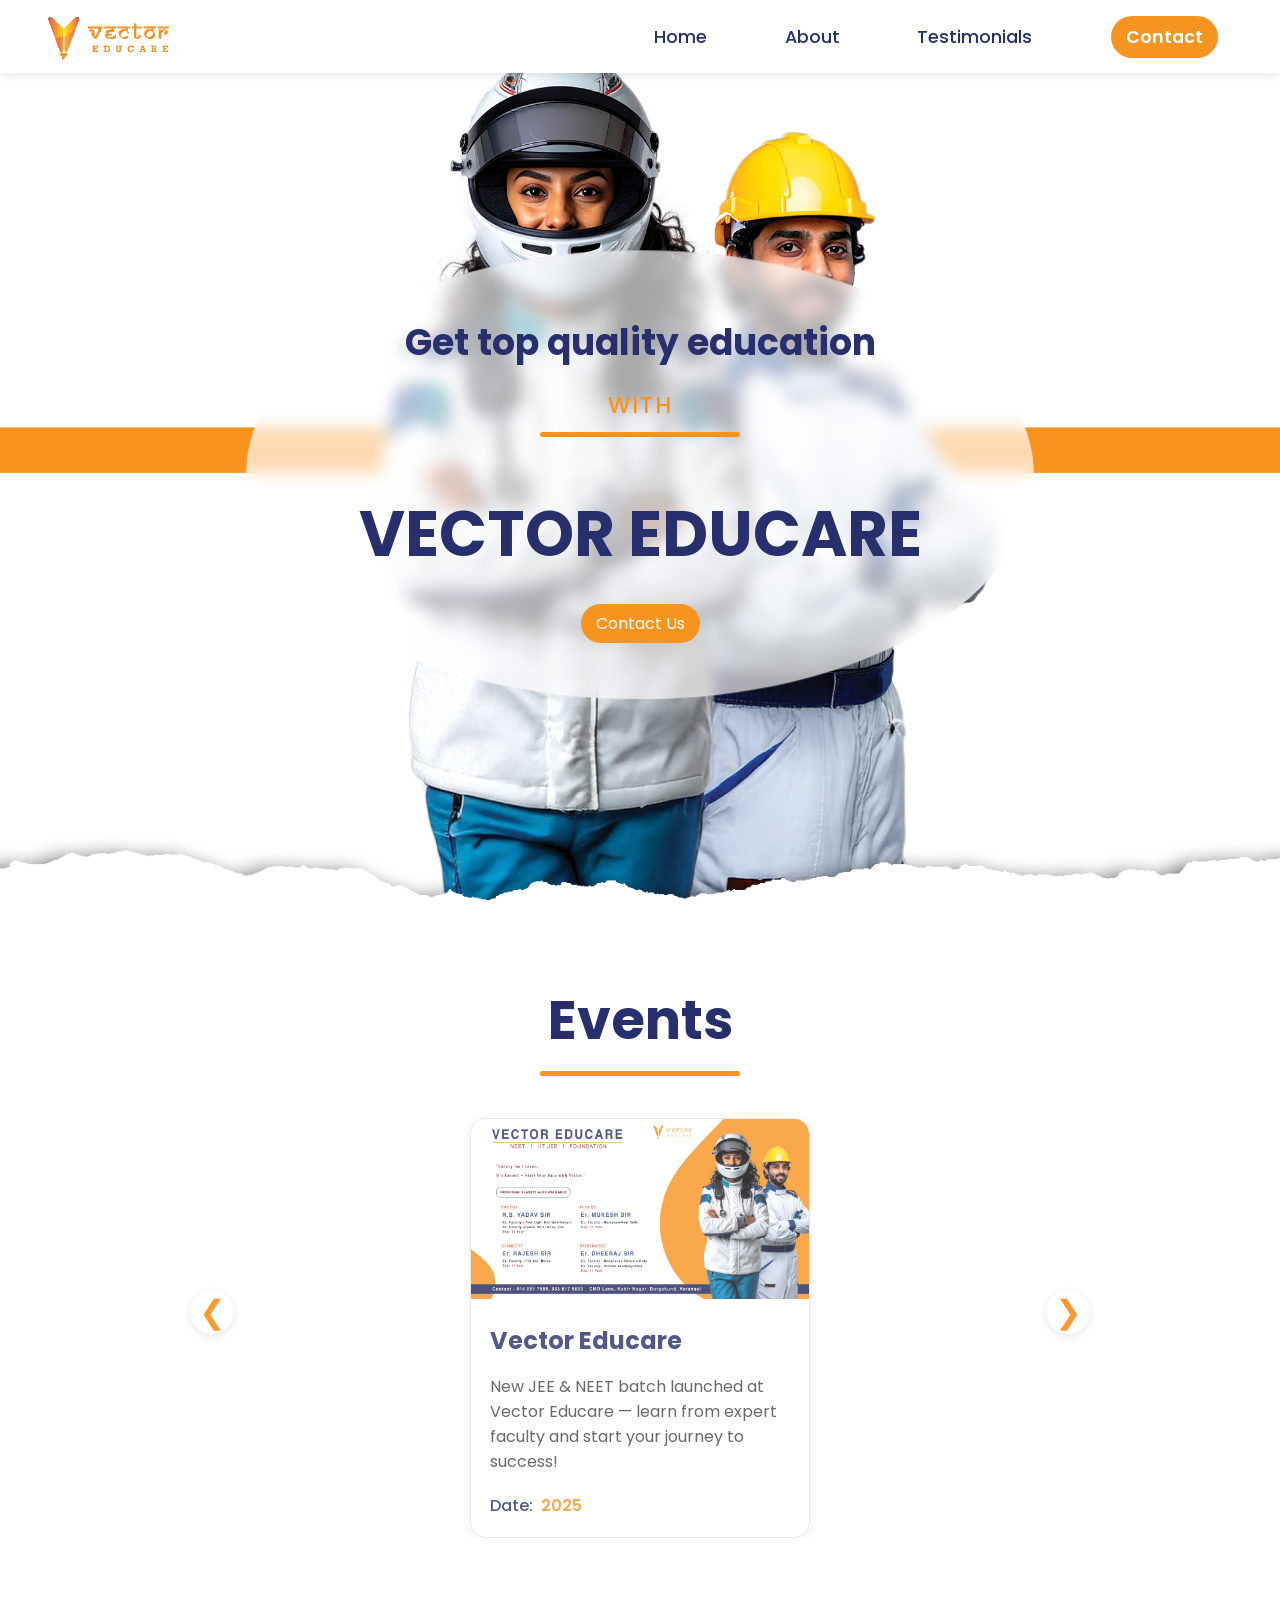
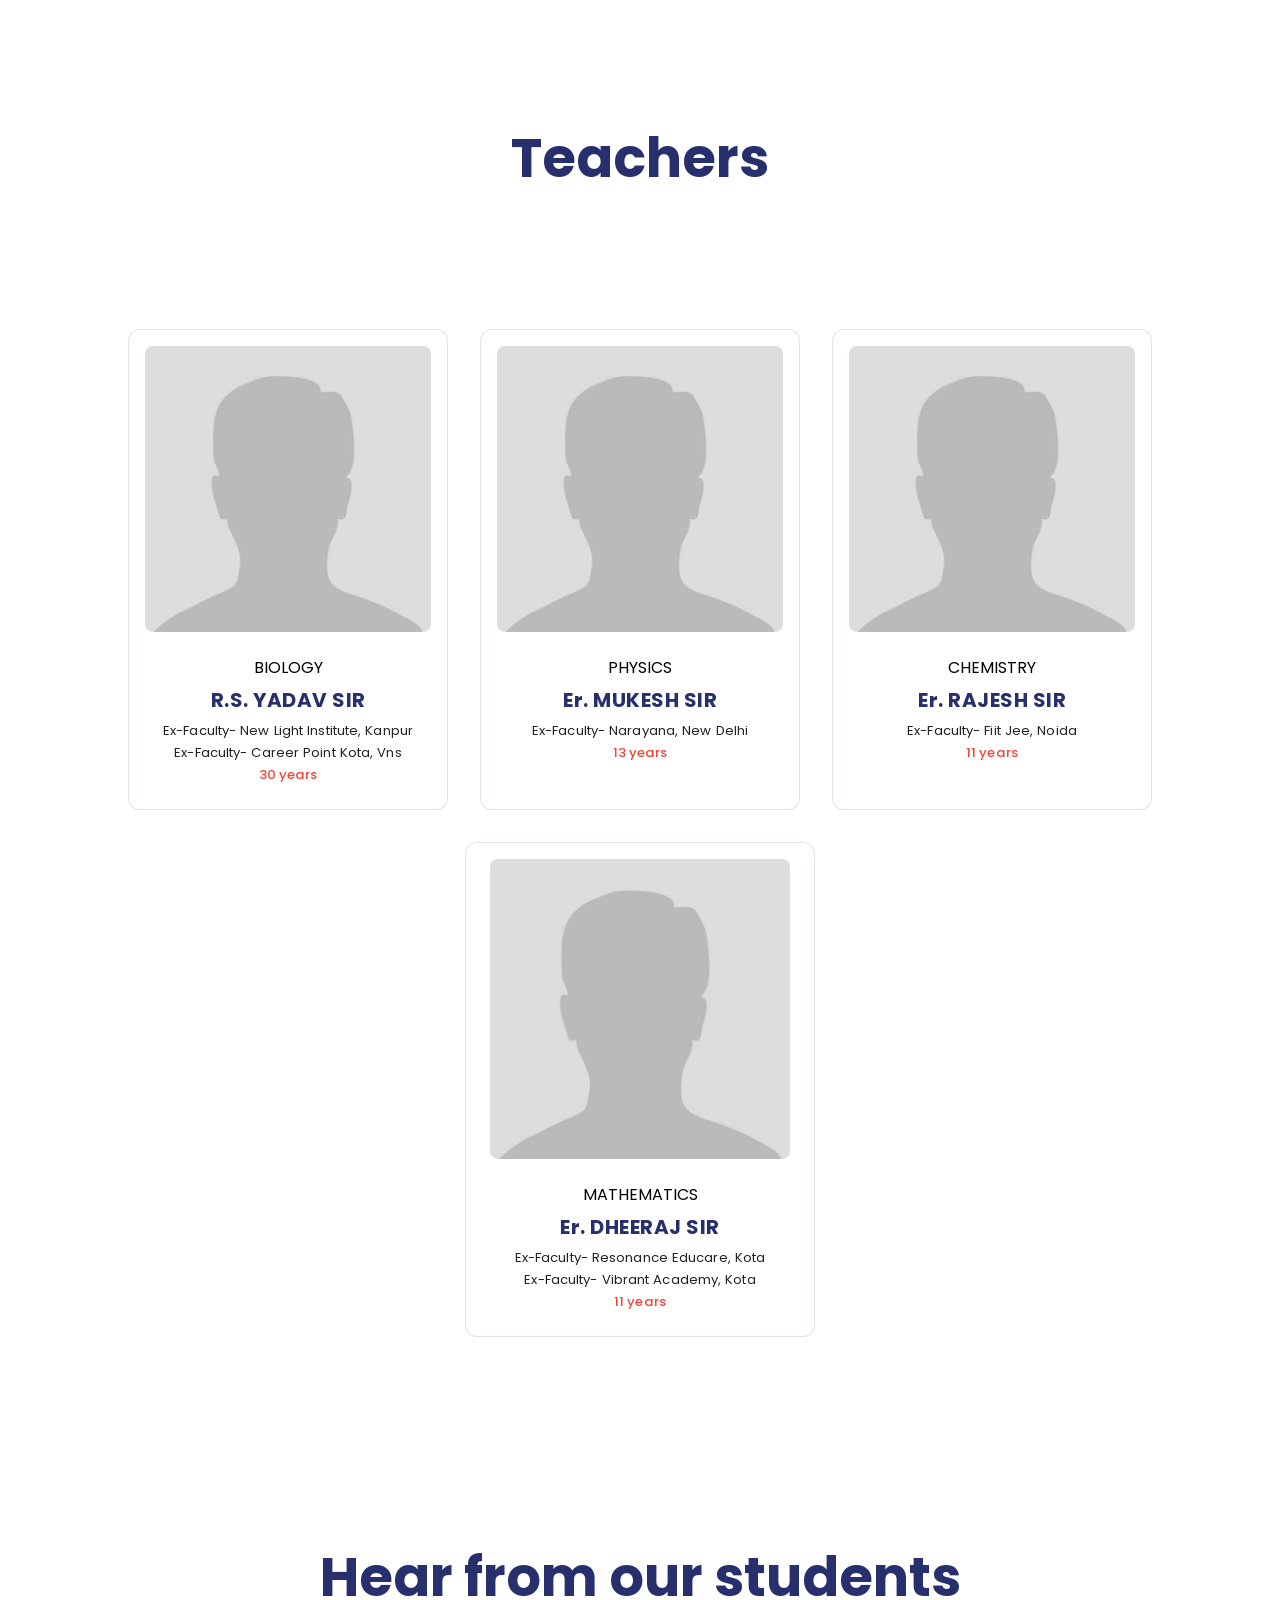
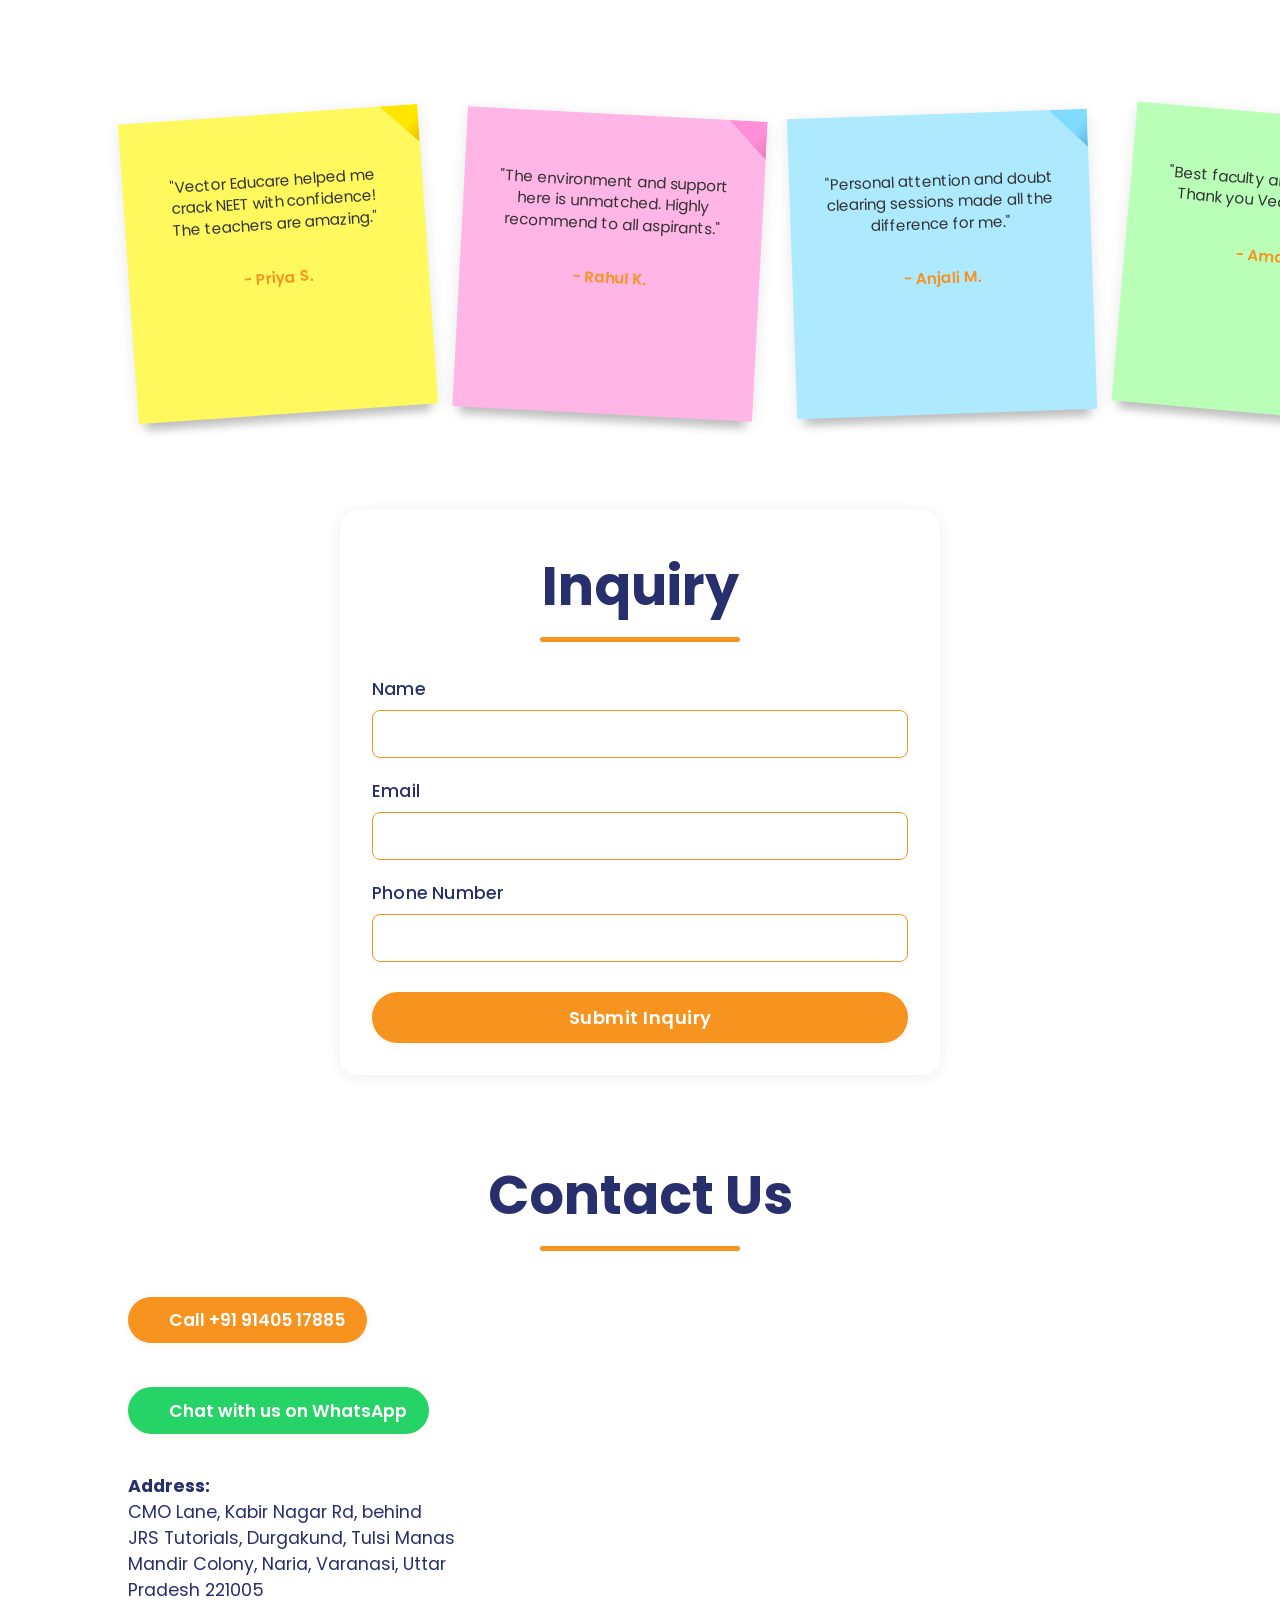
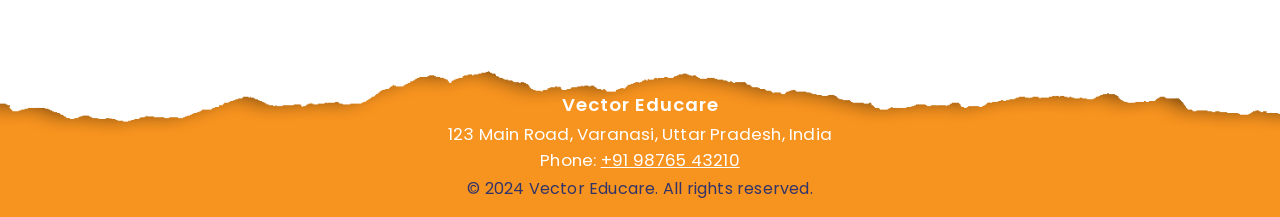
==== commit ef4ccbf4: "edit address" ====
--- a/index.html
+++ b/index.html
@@ -203,7 +203,7 @@
                 </div>
                 <div class="contact-item">
                     <strong>Address:</strong>
-                    <div>Vector Educare, 123 Main Road, Varanasi, Uttar Pradesh, India</div>
+                    <div>CMO Lane, Kabir Nagar Rd, behind JRS Tutorials, Durgakund, Tulsi Manas Mandir Colony, Naria, Varanasi, Uttar Pradesh 221005</div>
                 </div>
             </div>
             <div class="contact-map">
